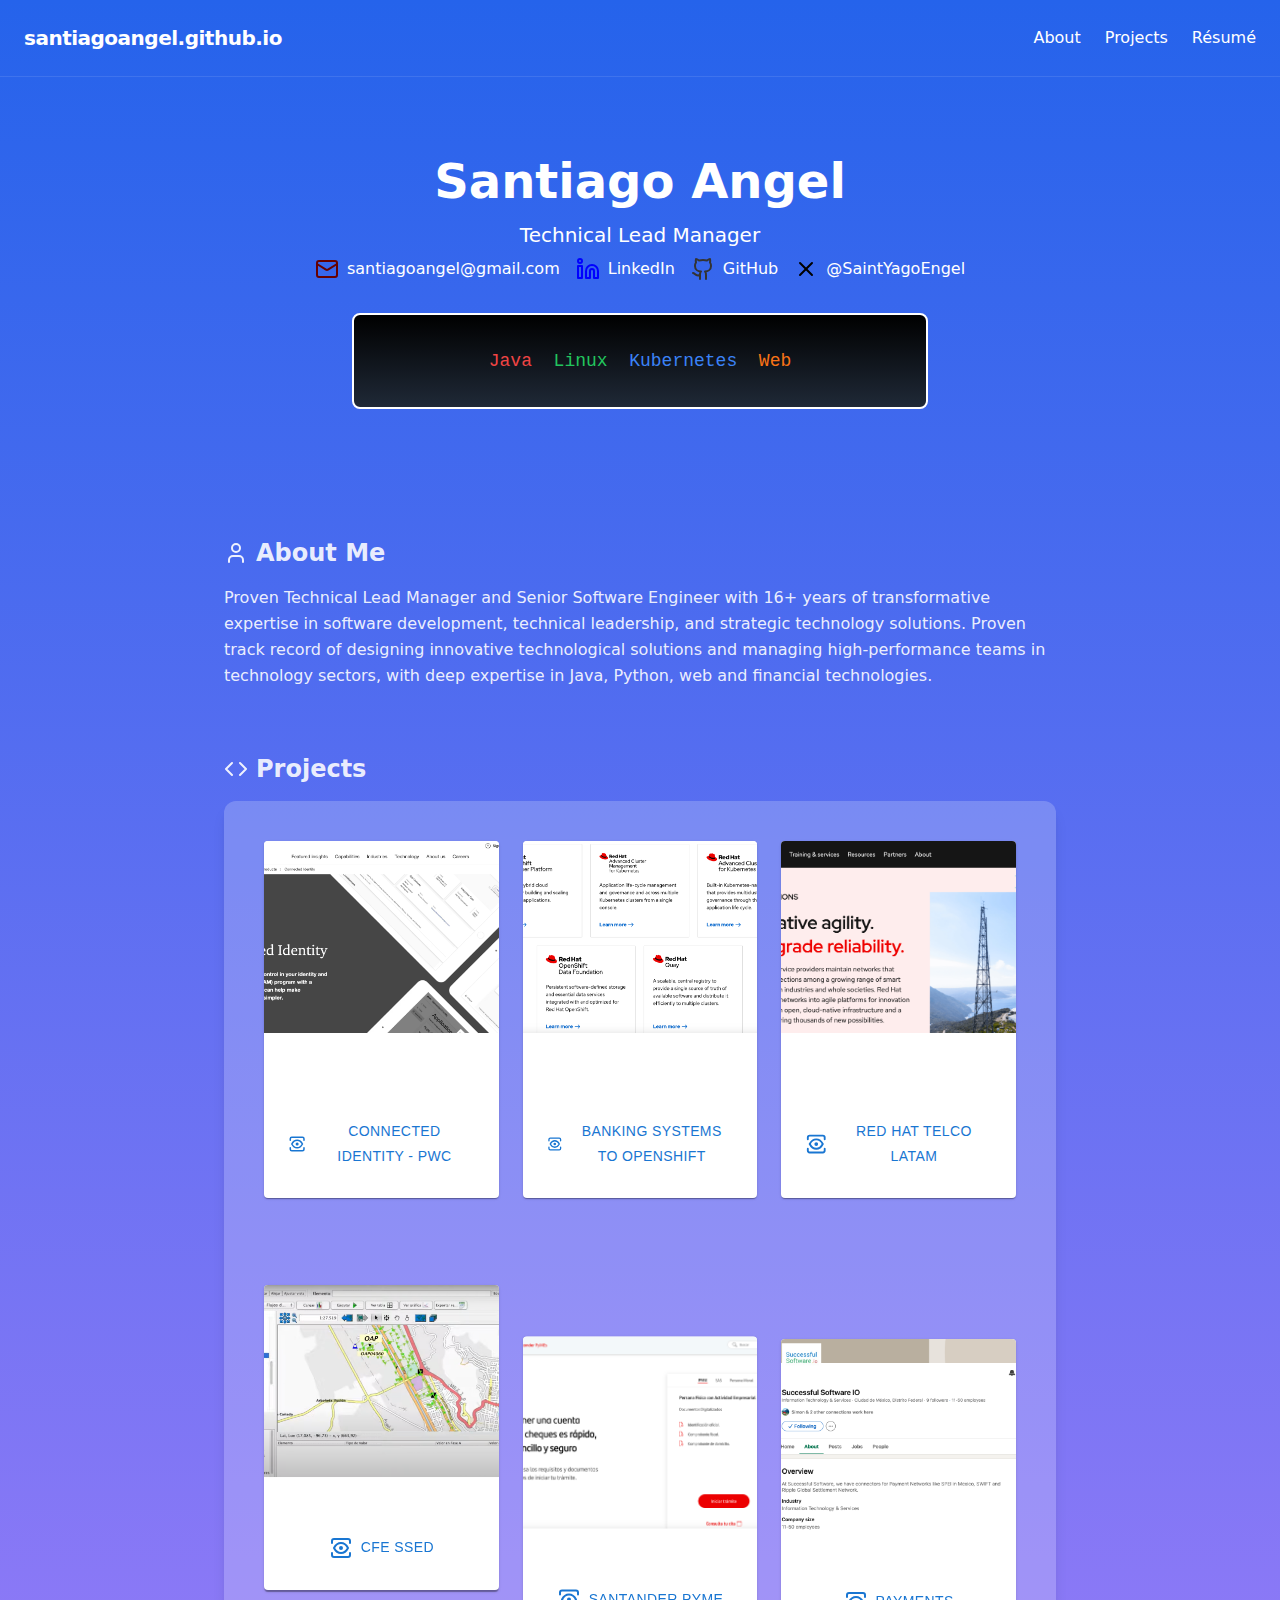
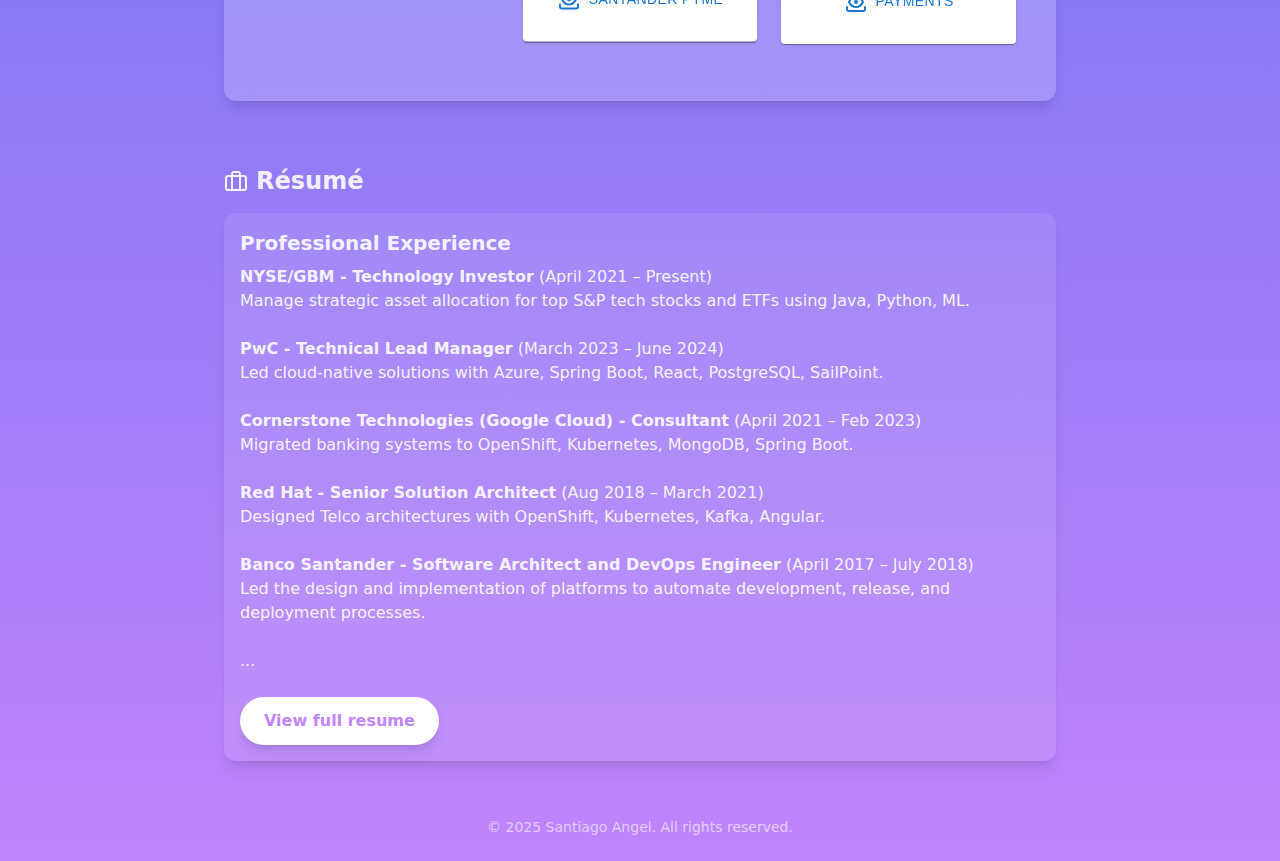
==== index.html @ ba03aed9 "AdSense" ====
<!doctype html>
<html lang="en">
  <head>
    <meta charset="UTF-8" />
    <link rel="icon" type="image/svg+xml" href="/vite.svg" />
    <meta name="viewport" content="width=device-width, initial-scale=1.0" />
    <meta name="google-adsense-account" content="ca-pub-8626349647491487">
    <script async src="https://pagead2.googlesyndication.com/pagead/js/adsbygoogle.js?client=ca-pub-8626349647491487"
     crossorigin="anonymous"></script>
    <title>Vite + React + TS</title>
    <script type="module" crossorigin src="/assets/index-Bvs3uHmh.js"></script>
    <link rel="stylesheet" crossorigin href="/assets/index-DtefIwHC.css">
  </head>
  <body>
    <div id="root"></div>
  </body>
</html>
---- assets/index-DtefIwHC.css ----
*,:before,:after{--tw-border-spacing-x: 0;--tw-border-spacing-y: 0;--tw-translate-x: 0;--tw-translate-y: 0;--tw-rotate: 0;--tw-skew-x: 0;--tw-skew-y: 0;--tw-scale-x: 1;--tw-scale-y: 1;--tw-pan-x: ;--tw-pan-y: ;--tw-pinch-zoom: ;--tw-scroll-snap-strictness: proximity;--tw-gradient-from-position: ;--tw-gradient-via-position: ;--tw-gradient-to-position: ;--tw-ordinal: ;--tw-slashed-zero: ;--tw-numeric-figure: ;--tw-numeric-spacing: ;--tw-numeric-fraction: ;--tw-ring-inset: ;--tw-ring-offset-width: 0px;--tw-ring-offset-color: #fff;--tw-ring-color: rgb(59 130 246 / .5);--tw-ring-offset-shadow: 0 0 #0000;--tw-ring-shadow: 0 0 #0000;--tw-shadow: 0 0 #0000;--tw-shadow-colored: 0 0 #0000;--tw-blur: ;--tw-brightness: ;--tw-contrast: ;--tw-grayscale: ;--tw-hue-rotate: ;--tw-invert: ;--tw-saturate: ;--tw-sepia: ;--tw-drop-shadow: ;--tw-backdrop-blur: ;--tw-backdrop-brightness: ;--tw-backdrop-contrast: ;--tw-backdrop-grayscale: ;--tw-backdrop-hue-rotate: ;--tw-backdrop-invert: ;--tw-backdrop-opacity: ;--tw-backdrop-saturate: ;--tw-backdrop-sepia: ;--tw-contain-size: ;--tw-contain-layout: ;--tw-contain-paint: ;--tw-contain-style: }::backdrop{--tw-border-spacing-x: 0;--tw-border-spacing-y: 0;--tw-translate-x: 0;--tw-translate-y: 0;--tw-rotate: 0;--tw-skew-x: 0;--tw-skew-y: 0;--tw-scale-x: 1;--tw-scale-y: 1;--tw-pan-x: ;--tw-pan-y: ;--tw-pinch-zoom: ;--tw-scroll-snap-strictness: proximity;--tw-gradient-from-position: ;--tw-gradient-via-position: ;--tw-gradient-to-position: ;--tw-ordinal: ;--tw-slashed-zero: ;--tw-numeric-figure: ;--tw-numeric-spacing: ;--tw-numeric-fraction: ;--tw-ring-inset: ;--tw-ring-offset-width: 0px;--tw-ring-offset-color: #fff;--tw-ring-color: rgb(59 130 246 / .5);--tw-ring-offset-shadow: 0 0 #0000;--tw-ring-shadow: 0 0 #0000;--tw-shadow: 0 0 #0000;--tw-shadow-colored: 0 0 #0000;--tw-blur: ;--tw-brightness: ;--tw-contrast: ;--tw-grayscale: ;--tw-hue-rotate: ;--tw-invert: ;--tw-saturate: ;--tw-sepia: ;--tw-drop-shadow: ;--tw-backdrop-blur: ;--tw-backdrop-brightness: ;--tw-backdrop-contrast: ;--tw-backdrop-grayscale: ;--tw-backdrop-hue-rotate: ;--tw-backdrop-invert: ;--tw-backdrop-opacity: ;--tw-backdrop-saturate: ;--tw-backdrop-sepia: ;--tw-contain-size: ;--tw-contain-layout: ;--tw-contain-paint: ;--tw-contain-style: }*,:before,:after{box-sizing:border-box;border-width:0;border-style:solid;border-color:#e5e7eb}:before,:after{--tw-content: ""}html,:host{line-height:1.5;-webkit-text-size-adjust:100%;-moz-tab-size:4;-o-tab-size:4;tab-size:4;font-family:ui-sans-serif,system-ui,sans-serif,"Apple Color Emoji","Segoe UI Emoji",Segoe UI Symbol,"Noto Color Emoji";font-feature-settings:normal;font-variation-settings:normal;-webkit-tap-highlight-color:transparent}body{margin:0;line-height:inherit}hr{height:0;color:inherit;border-top-width:1px}abbr:where([title]){-webkit-text-decoration:underline dotted;text-decoration:underline dotted}h1,h2,h3,h4,h5,h6{font-size:inherit;font-weight:inherit}a{color:inherit;text-decoration:inherit}b,strong{font-weight:bolder}code,kbd,samp,pre{font-family:ui-monospace,SFMono-Regular,Menlo,Monaco,Consolas,Liberation Mono,Courier New,monospace;font-feature-settings:normal;font-variation-settings:normal;font-size:1em}small{font-size:80%}sub,sup{font-size:75%;line-height:0;position:relative;vertical-align:baseline}sub{bottom:-.25em}sup{top:-.5em}table{text-indent:0;border-color:inherit;border-collapse:collapse}button,input,optgroup,select,textarea{font-family:inherit;font-feature-settings:inherit;font-variation-settings:inherit;font-size:100%;font-weight:inherit;line-height:inherit;letter-spacing:inherit;color:inherit;margin:0;padding:0}button,select{text-transform:none}button,input:where([type=button]),input:where([type=reset]),input:where([type=submit]){-webkit-appearance:button;background-color:transparent;background-image:none}:-moz-focusring{outline:auto}:-moz-ui-invalid{box-shadow:none}progress{vertical-align:baseline}::-webkit-inner-spin-button,::-webkit-outer-spin-button{height:auto}[type=search]{-webkit-appearance:textfield;outline-offset:-2px}::-webkit-search-decoration{-webkit-appearance:none}::-webkit-file-upload-button{-webkit-appearance:button;font:inherit}summary{display:list-item}blockquote,dl,dd,h1,h2,h3,h4,h5,h6,hr,figure,p,pre{margin:0}fieldset{margin:0;padding:0}legend{padding:0}ol,ul,menu{list-style:none;margin:0;padding:0}dialog{padding:0}textarea{resize:vertical}input::-moz-placeholder,textarea::-moz-placeholder{opacity:1;color:#9ca3af}input::placeholder,textarea::placeholder{opacity:1;color:#9ca3af}button,[role=button]{cursor:pointer}:disabled{cursor:default}img,svg,video,canvas,audio,iframe,embed,object{display:block;vertical-align:middle}img,video{max-width:100%;height:auto}[hidden]{display:none}.mx-auto{margin-left:auto;margin-right:auto}.my-4{margin-top:1rem;margin-bottom:1rem}.mb-2{margin-bottom:.5rem}.mb-4{margin-bottom:1rem}.mb-6{margin-bottom:1.5rem}.mb-8{margin-bottom:2rem}.mr-2{margin-right:.5rem}.mt-2{margin-top:.5rem}.mt-8{margin-top:2rem}.block{display:block}.inline{display:inline}.flex{display:flex}.grid{display:grid}.h-48{height:12rem}.min-h-screen{min-height:100vh}.w-full{width:100%}.max-w-4xl{max-width:56rem}.max-w-xl{max-width:36rem}.cursor-pointer{cursor:pointer}.list-disc{list-style-type:disc}.grid-cols-1{grid-template-columns:repeat(1,minmax(0,1fr))}.flex-col{flex-direction:column}.items-center{align-items:center}.justify-center{justify-content:center}.justify-between{justify-content:space-between}.gap-2{gap:.5rem}.gap-4{gap:1rem}.gap-6{gap:1.5rem}.space-x-6>:not([hidden])~:not([hidden]){--tw-space-x-reverse: 0;margin-right:calc(1.5rem * var(--tw-space-x-reverse));margin-left:calc(1.5rem * calc(1 - var(--tw-space-x-reverse)))}.overflow-hidden{overflow:hidden}.rounded-2xl{border-radius:1rem}.rounded-full{border-radius:9999px}.rounded-lg{border-radius:.5rem}.rounded-xl{border-radius:.75rem}.border-2{border-width:2px}.border-b{border-bottom-width:1px}.border-white{--tw-border-opacity: 1;border-color:rgb(255 255 255 / var(--tw-border-opacity))}.border-white\/10{border-color:#ffffff1a}.bg-black\/40{background-color:#0006}.bg-white{--tw-bg-opacity: 1;background-color:rgb(255 255 255 / var(--tw-bg-opacity))}.bg-white\/10{background-color:#ffffff1a}.bg-white\/20{background-color:#fff3}.bg-gradient-to-b{background-image:linear-gradient(to bottom,var(--tw-gradient-stops))}.from-black{--tw-gradient-from: #000 var(--tw-gradient-from-position);--tw-gradient-to: rgb(0 0 0 / 0) var(--tw-gradient-to-position);--tw-gradient-stops: var(--tw-gradient-from), var(--tw-gradient-to)}.from-blue-600{--tw-gradient-from: #2563eb var(--tw-gradient-from-position);--tw-gradient-to: rgb(37 99 235 / 0) var(--tw-gradient-to-position);--tw-gradient-stops: var(--tw-gradient-from), var(--tw-gradient-to)}.to-gray-800{--tw-gradient-to: #1f2937 var(--tw-gradient-to-position)}.to-purple-400{--tw-gradient-to: #c084fc var(--tw-gradient-to-position)}.object-cover{-o-object-fit:cover;object-fit:cover}.p-10{padding:2.5rem}.p-4{padding:1rem}.p-6{padding:1.5rem}.p-8{padding:2rem}.px-6{padding-left:1.5rem;padding-right:1.5rem}.py-20{padding-top:5rem;padding-bottom:5rem}.py-3{padding-top:.75rem;padding-bottom:.75rem}.pl-5{padding-left:1.25rem}.text-left{text-align:left}.text-center{text-align:center}.font-mono{font-family:ui-monospace,SFMono-Regular,Menlo,Monaco,Consolas,Liberation Mono,Courier New,monospace}.font-sans{font-family:ui-sans-serif,system-ui,sans-serif,"Apple Color Emoji","Segoe UI Emoji",Segoe UI Symbol,"Noto Color Emoji"}.text-2xl{font-size:1.5rem;line-height:2rem}.text-3xl{font-size:1.875rem;line-height:2.25rem}.text-4xl{font-size:2.25rem;line-height:2.5rem}.text-5xl{font-size:3rem;line-height:1}.text-lg{font-size:1.125rem;line-height:1.75rem}.text-sm{font-size:.875rem;line-height:1.25rem}.text-xl{font-size:1.25rem;line-height:1.75rem}.font-bold{font-weight:700}.font-extrabold{font-weight:800}.font-semibold{font-weight:600}.leading-relaxed{line-height:1.625}.tracking-tight{letter-spacing:-.025em}.text-blue-500{--tw-text-opacity: 1;color:rgb(59 130 246 / var(--tw-text-opacity))}.text-gray-600{--tw-text-opacity: 1;color:rgb(75 85 99 / var(--tw-text-opacity))}.text-green-500{--tw-text-opacity: 1;color:rgb(34 197 94 / var(--tw-text-opacity))}.text-orange-500{--tw-text-opacity: 1;color:rgb(249 115 22 / var(--tw-text-opacity))}.text-purple-400{--tw-text-opacity: 1;color:rgb(192 132 252 / var(--tw-text-opacity))}.text-red-500{--tw-text-opacity: 1;color:rgb(239 68 68 / var(--tw-text-opacity))}.text-white{--tw-text-opacity: 1;color:rgb(255 255 255 / var(--tw-text-opacity))}.text-white\/60{color:#fff9}.text-white\/90{color:#ffffffe6}.shadow-lg{--tw-shadow: 0 10px 15px -3px rgb(0 0 0 / .1), 0 4px 6px -4px rgb(0 0 0 / .1);--tw-shadow-colored: 0 10px 15px -3px var(--tw-shadow-color), 0 4px 6px -4px var(--tw-shadow-color);box-shadow:var(--tw-ring-offset-shadow, 0 0 #0000),var(--tw-ring-shadow, 0 0 #0000),var(--tw-shadow)}.shadow-xl{--tw-shadow: 0 20px 25px -5px rgb(0 0 0 / .1), 0 8px 10px -6px rgb(0 0 0 / .1);--tw-shadow-colored: 0 20px 25px -5px var(--tw-shadow-color), 0 8px 10px -6px var(--tw-shadow-color);box-shadow:var(--tw-ring-offset-shadow, 0 0 #0000),var(--tw-ring-shadow, 0 0 #0000),var(--tw-shadow)}.transition{transition-property:color,background-color,border-color,text-decoration-color,fill,stroke,opacity,box-shadow,transform,filter,-webkit-backdrop-filter;transition-property:color,background-color,border-color,text-decoration-color,fill,stroke,opacity,box-shadow,transform,filter,backdrop-filter;transition-property:color,background-color,border-color,text-decoration-color,fill,stroke,opacity,box-shadow,transform,filter,backdrop-filter,-webkit-backdrop-filter;transition-timing-function:cubic-bezier(.4,0,.2,1);transition-duration:.15s}.transition-transform{transition-property:transform;transition-timing-function:cubic-bezier(.4,0,.2,1);transition-duration:.15s}body{font-family:Arial,sans-serif}.hover\:scale-105:hover{--tw-scale-x: 1.05;--tw-scale-y: 1.05;transform:translate(var(--tw-translate-x),var(--tw-translate-y)) rotate(var(--tw-rotate)) skew(var(--tw-skew-x)) skewY(var(--tw-skew-y)) scaleX(var(--tw-scale-x)) scaleY(var(--tw-scale-y))}.hover\:bg-purple-100:hover{--tw-bg-opacity: 1;background-color:rgb(243 232 255 / var(--tw-bg-opacity))}.hover\:underline:hover{text-decoration-line:underline}.hover\:shadow-xl:hover{--tw-shadow: 0 20px 25px -5px rgb(0 0 0 / .1), 0 8px 10px -6px rgb(0 0 0 / .1);--tw-shadow-colored: 0 20px 25px -5px var(--tw-shadow-color), 0 8px 10px -6px var(--tw-shadow-color);box-shadow:var(--tw-ring-offset-shadow, 0 0 #0000),var(--tw-ring-shadow, 0 0 #0000),var(--tw-shadow)}@media (min-width: 640px){.sm\:grid-cols-2{grid-template-columns:repeat(2,minmax(0,1fr))}}@media (min-width: 768px){.md\:grid-cols-1{grid-template-columns:repeat(1,minmax(0,1fr))}}@media (min-width: 1024px){.lg\:grid-cols-3{grid-template-columns:repeat(3,minmax(0,1fr))}}
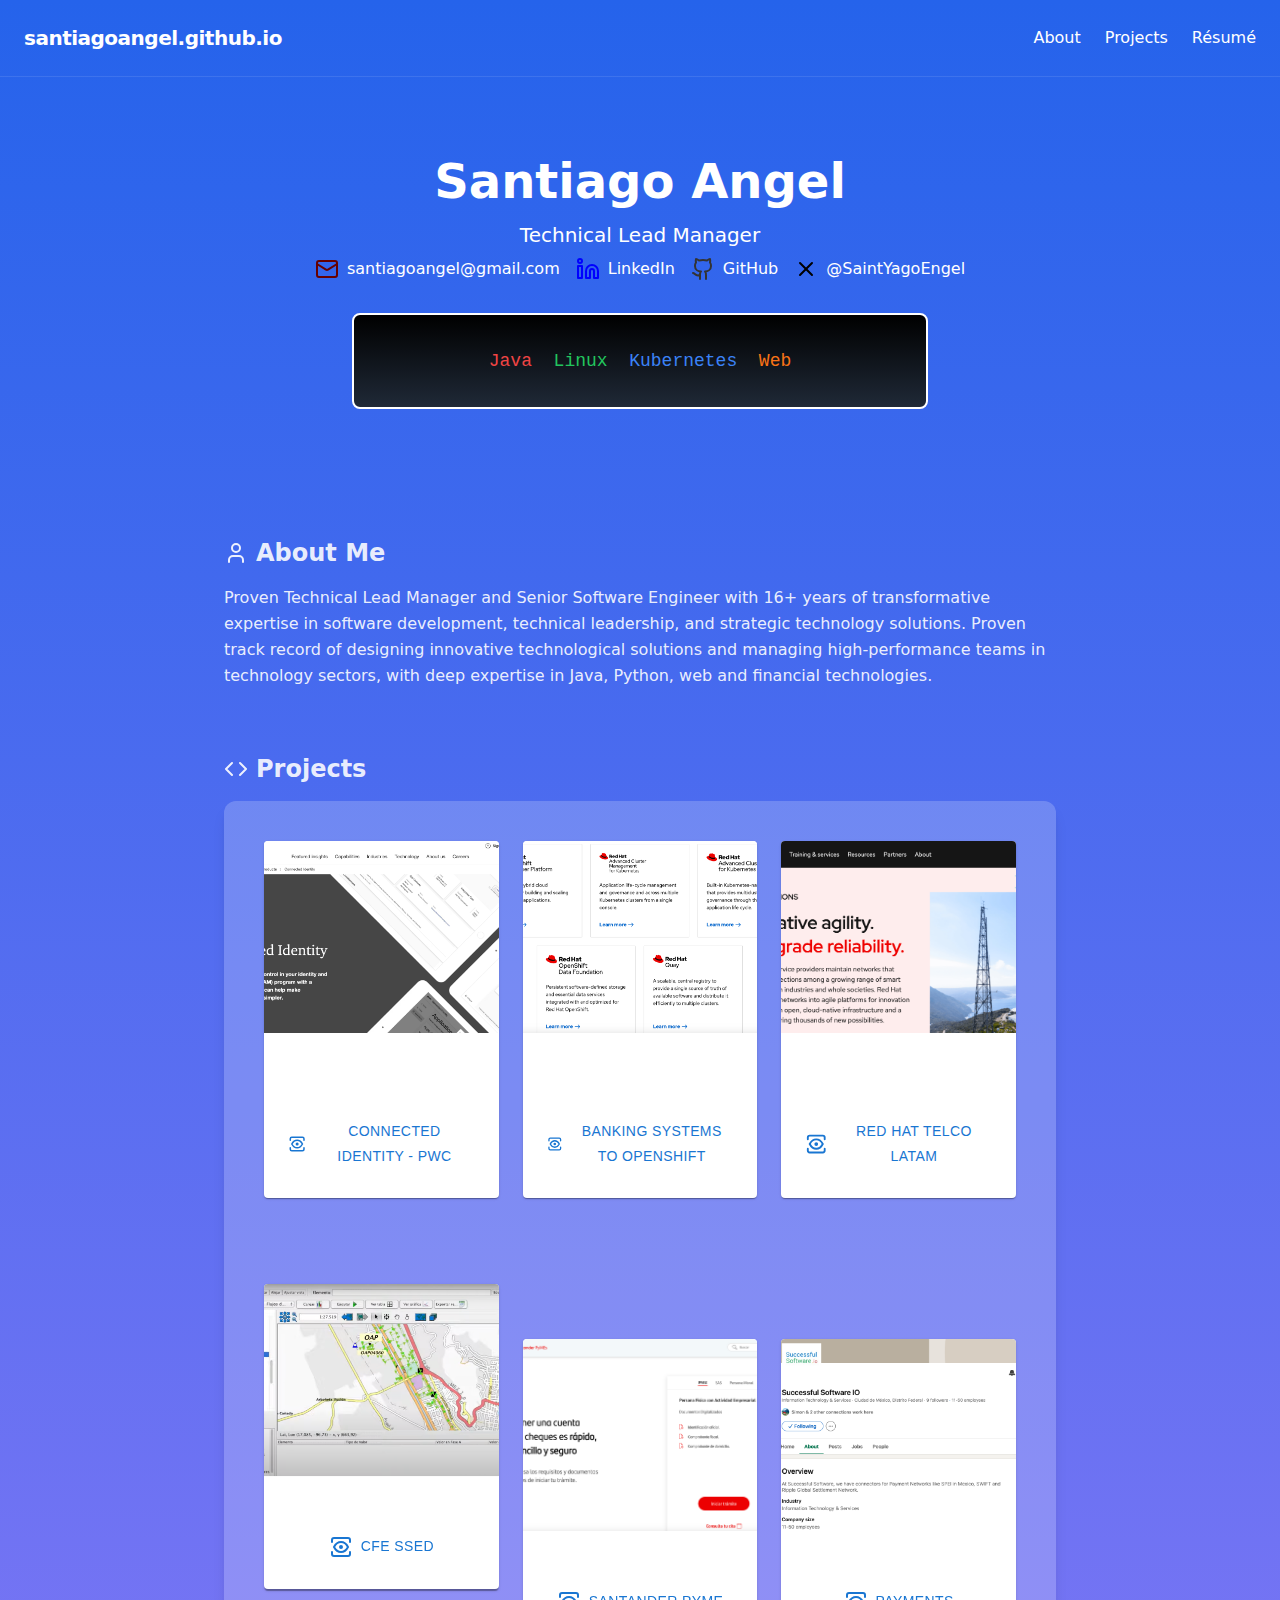
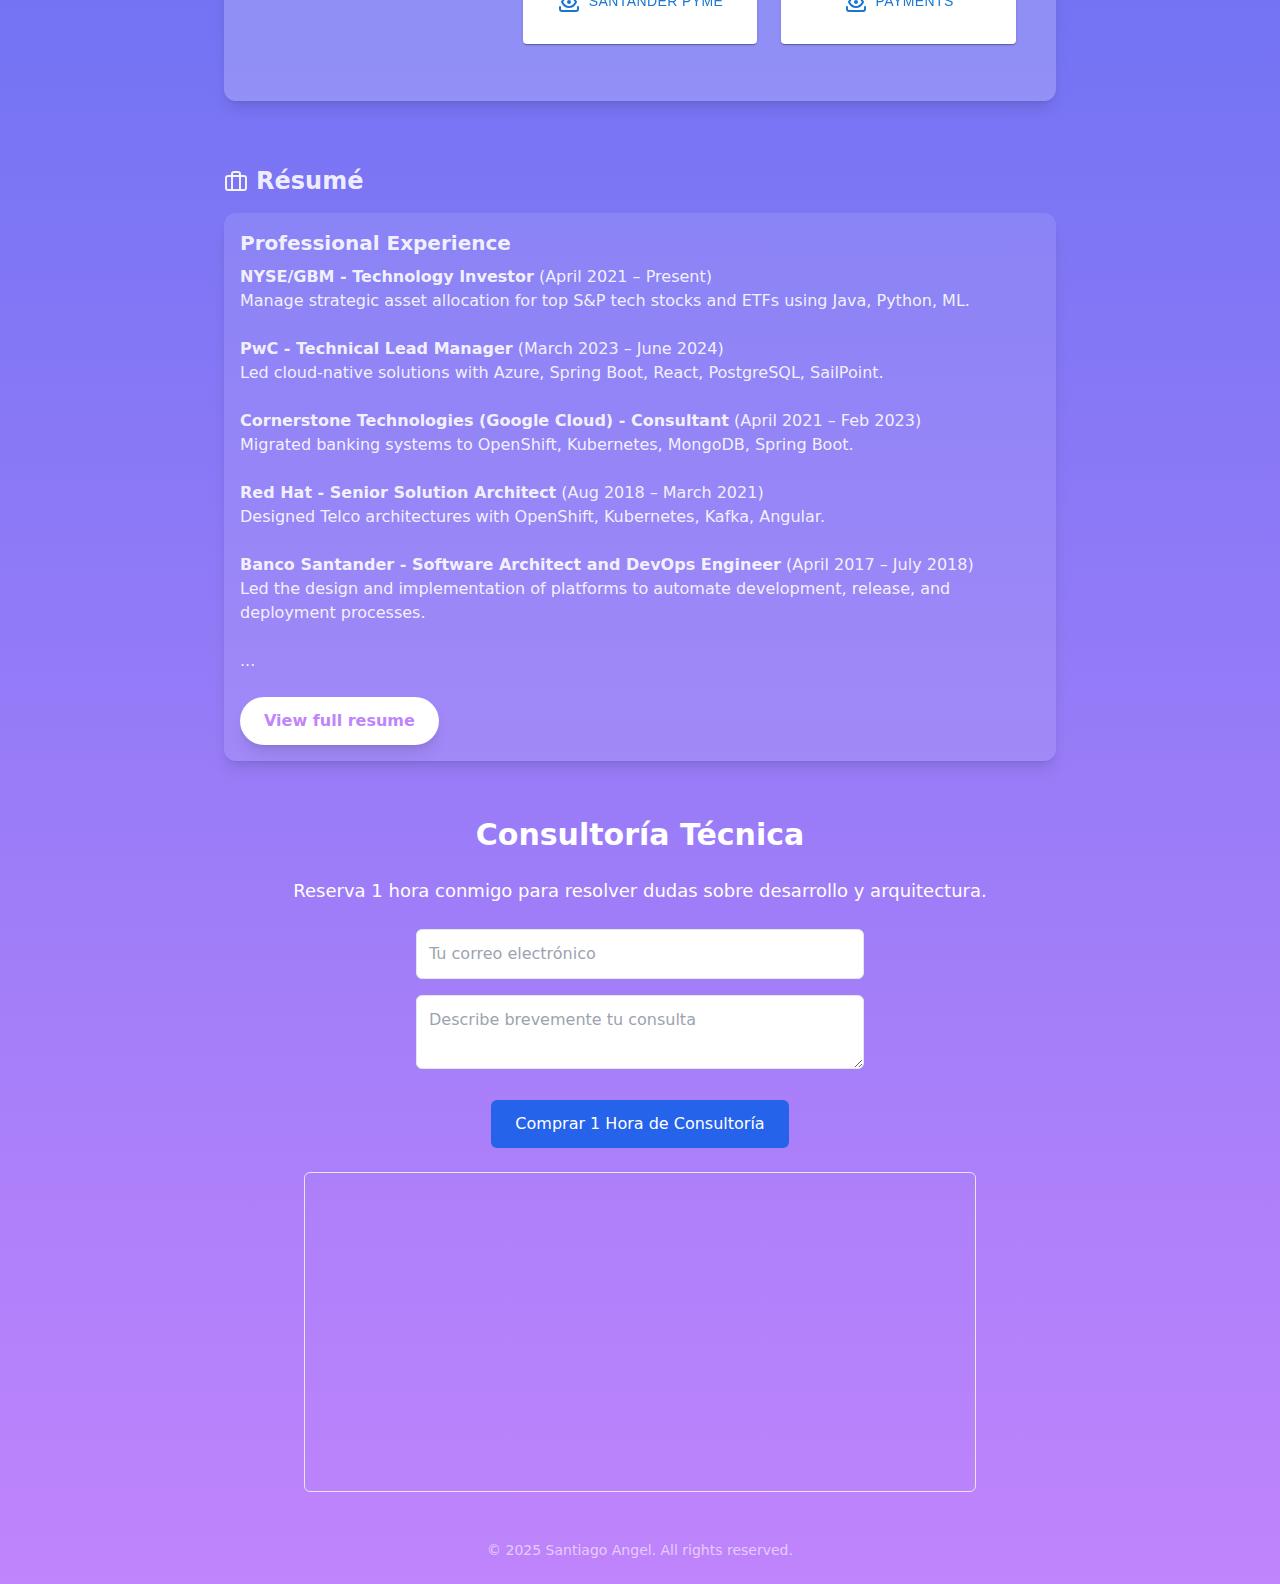
==== commit 65859f0a: "Consulting hours" ====
--- a/index.html
+++ b/index.html
@@ -8,8 +8,8 @@
     <script async src="https://pagead2.googlesyndication.com/pagead/js/adsbygoogle.js?client=ca-pub-8626349647491487"
      crossorigin="anonymous"></script>
     <title>Vite + React + TS</title>
-    <script type="module" crossorigin src="/assets/index-Bvs3uHmh.js"></script>
-    <link rel="stylesheet" crossorigin href="/assets/index-DtefIwHC.css">
+    <script type="module" crossorigin src="/assets/index-BFmguthQ.js"></script>
+    <link rel="stylesheet" crossorigin href="/assets/index-BX1l3D5x.css">
   </head>
   <body>
     <div id="root"></div>
--- a/assets/index-BX1l3D5x.css
+++ b/assets/index-BX1l3D5x.css
@@ -0,0 +1 @@
+*,:before,:after{--tw-border-spacing-x: 0;--tw-border-spacing-y: 0;--tw-translate-x: 0;--tw-translate-y: 0;--tw-rotate: 0;--tw-skew-x: 0;--tw-skew-y: 0;--tw-scale-x: 1;--tw-scale-y: 1;--tw-pan-x: ;--tw-pan-y: ;--tw-pinch-zoom: ;--tw-scroll-snap-strictness: proximity;--tw-gradient-from-position: ;--tw-gradient-via-position: ;--tw-gradient-to-position: ;--tw-ordinal: ;--tw-slashed-zero: ;--tw-numeric-figure: ;--tw-numeric-spacing: ;--tw-numeric-fraction: ;--tw-ring-inset: ;--tw-ring-offset-width: 0px;--tw-ring-offset-color: #fff;--tw-ring-color: rgb(59 130 246 / .5);--tw-ring-offset-shadow: 0 0 #0000;--tw-ring-shadow: 0 0 #0000;--tw-shadow: 0 0 #0000;--tw-shadow-colored: 0 0 #0000;--tw-blur: ;--tw-brightness: ;--tw-contrast: ;--tw-grayscale: ;--tw-hue-rotate: ;--tw-invert: ;--tw-saturate: ;--tw-sepia: ;--tw-drop-shadow: ;--tw-backdrop-blur: ;--tw-backdrop-brightness: ;--tw-backdrop-contrast: ;--tw-backdrop-grayscale: ;--tw-backdrop-hue-rotate: ;--tw-backdrop-invert: ;--tw-backdrop-opacity: ;--tw-backdrop-saturate: ;--tw-backdrop-sepia: ;--tw-contain-size: ;--tw-contain-layout: ;--tw-contain-paint: ;--tw-contain-style: }::backdrop{--tw-border-spacing-x: 0;--tw-border-spacing-y: 0;--tw-translate-x: 0;--tw-translate-y: 0;--tw-rotate: 0;--tw-skew-x: 0;--tw-skew-y: 0;--tw-scale-x: 1;--tw-scale-y: 1;--tw-pan-x: ;--tw-pan-y: ;--tw-pinch-zoom: ;--tw-scroll-snap-strictness: proximity;--tw-gradient-from-position: ;--tw-gradient-via-position: ;--tw-gradient-to-position: ;--tw-ordinal: ;--tw-slashed-zero: ;--tw-numeric-figure: ;--tw-numeric-spacing: ;--tw-numeric-fraction: ;--tw-ring-inset: ;--tw-ring-offset-width: 0px;--tw-ring-offset-color: #fff;--tw-ring-color: rgb(59 130 246 / .5);--tw-ring-offset-shadow: 0 0 #0000;--tw-ring-shadow: 0 0 #0000;--tw-shadow: 0 0 #0000;--tw-shadow-colored: 0 0 #0000;--tw-blur: ;--tw-brightness: ;--tw-contrast: ;--tw-grayscale: ;--tw-hue-rotate: ;--tw-invert: ;--tw-saturate: ;--tw-sepia: ;--tw-drop-shadow: ;--tw-backdrop-blur: ;--tw-backdrop-brightness: ;--tw-backdrop-contrast: ;--tw-backdrop-grayscale: ;--tw-backdrop-hue-rotate: ;--tw-backdrop-invert: ;--tw-backdrop-opacity: ;--tw-backdrop-saturate: ;--tw-backdrop-sepia: ;--tw-contain-size: ;--tw-contain-layout: ;--tw-contain-paint: ;--tw-contain-style: }*,:before,:after{box-sizing:border-box;border-width:0;border-style:solid;border-color:#e5e7eb}:before,:after{--tw-content: ""}html,:host{line-height:1.5;-webkit-text-size-adjust:100%;-moz-tab-size:4;-o-tab-size:4;tab-size:4;font-family:ui-sans-serif,system-ui,sans-serif,"Apple Color Emoji","Segoe UI Emoji",Segoe UI Symbol,"Noto Color Emoji";font-feature-settings:normal;font-variation-settings:normal;-webkit-tap-highlight-color:transparent}body{margin:0;line-height:inherit}hr{height:0;color:inherit;border-top-width:1px}abbr:where([title]){-webkit-text-decoration:underline dotted;text-decoration:underline dotted}h1,h2,h3,h4,h5,h6{font-size:inherit;font-weight:inherit}a{color:inherit;text-decoration:inherit}b,strong{font-weight:bolder}code,kbd,samp,pre{font-family:ui-monospace,SFMono-Regular,Menlo,Monaco,Consolas,Liberation Mono,Courier New,monospace;font-feature-settings:normal;font-variation-settings:normal;font-size:1em}small{font-size:80%}sub,sup{font-size:75%;line-height:0;position:relative;vertical-align:baseline}sub{bottom:-.25em}sup{top:-.5em}table{text-indent:0;border-color:inherit;border-collapse:collapse}button,input,optgroup,select,textarea{font-family:inherit;font-feature-settings:inherit;font-variation-settings:inherit;font-size:100%;font-weight:inherit;line-height:inherit;letter-spacing:inherit;color:inherit;margin:0;padding:0}button,select{text-transform:none}button,input:where([type=button]),input:where([type=reset]),input:where([type=submit]){-webkit-appearance:button;background-color:transparent;background-image:none}:-moz-focusring{outline:auto}:-moz-ui-invalid{box-shadow:none}progress{vertical-align:baseline}::-webkit-inner-spin-button,::-webkit-outer-spin-button{height:auto}[type=search]{-webkit-appearance:textfield;outline-offset:-2px}::-webkit-search-decoration{-webkit-appearance:none}::-webkit-file-upload-button{-webkit-appearance:button;font:inherit}summary{display:list-item}blockquote,dl,dd,h1,h2,h3,h4,h5,h6,hr,figure,p,pre{margin:0}fieldset{margin:0;padding:0}legend{padding:0}ol,ul,menu{list-style:none;margin:0;padding:0}dialog{padding:0}textarea{resize:vertical}input::-moz-placeholder,textarea::-moz-placeholder{opacity:1;color:#9ca3af}input::placeholder,textarea::placeholder{opacity:1;color:#9ca3af}button,[role=button]{cursor:pointer}:disabled{cursor:default}img,svg,video,canvas,audio,iframe,embed,object{display:block;vertical-align:middle}img,video{max-width:100%;height:auto}[hidden]{display:none}.mx-auto{margin-left:auto;margin-right:auto}.my-4{margin-top:1rem;margin-bottom:1rem}.mb-2{margin-bottom:.5rem}.mb-4{margin-bottom:1rem}.mb-6{margin-bottom:1.5rem}.mb-8{margin-bottom:2rem}.mr-2{margin-right:.5rem}.mt-2{margin-top:.5rem}.mt-8{margin-top:2rem}.block{display:block}.inline{display:inline}.flex{display:flex}.grid{display:grid}.h-48{height:12rem}.h-80{height:20rem}.min-h-screen{min-height:100vh}.w-full{width:100%}.max-w-2xl{max-width:42rem}.max-w-4xl{max-width:56rem}.max-w-md{max-width:28rem}.max-w-xl{max-width:36rem}.cursor-pointer{cursor:pointer}.list-disc{list-style-type:disc}.grid-cols-1{grid-template-columns:repeat(1,minmax(0,1fr))}.flex-col{flex-direction:column}.items-center{align-items:center}.justify-center{justify-content:center}.justify-between{justify-content:space-between}.gap-2{gap:.5rem}.gap-4{gap:1rem}.gap-6{gap:1.5rem}.space-x-6>:not([hidden])~:not([hidden]){--tw-space-x-reverse: 0;margin-right:calc(1.5rem * var(--tw-space-x-reverse));margin-left:calc(1.5rem * calc(1 - var(--tw-space-x-reverse)))}.space-y-4>:not([hidden])~:not([hidden]){--tw-space-y-reverse: 0;margin-top:calc(1rem * calc(1 - var(--tw-space-y-reverse)));margin-bottom:calc(1rem * var(--tw-space-y-reverse))}.space-y-6>:not([hidden])~:not([hidden]){--tw-space-y-reverse: 0;margin-top:calc(1.5rem * calc(1 - var(--tw-space-y-reverse)));margin-bottom:calc(1.5rem * var(--tw-space-y-reverse))}.overflow-hidden{overflow:hidden}.rounded-2xl{border-radius:1rem}.rounded-full{border-radius:9999px}.rounded-lg{border-radius:.5rem}.rounded-md{border-radius:.375rem}.rounded-xl{border-radius:.75rem}.border{border-width:1px}.border-2{border-width:2px}.border-b{border-bottom-width:1px}.border-white{--tw-border-opacity: 1;border-color:rgb(255 255 255 / var(--tw-border-opacity))}.border-white\/10{border-color:#ffffff1a}.bg-black\/40{background-color:#0006}.bg-blue-600{--tw-bg-opacity: 1;background-color:rgb(37 99 235 / var(--tw-bg-opacity))}.bg-white{--tw-bg-opacity: 1;background-color:rgb(255 255 255 / var(--tw-bg-opacity))}.bg-white\/10{background-color:#ffffff1a}.bg-white\/20{background-color:#fff3}.bg-gradient-to-b{background-image:linear-gradient(to bottom,var(--tw-gradient-stops))}.from-black{--tw-gradient-from: #000 var(--tw-gradient-from-position);--tw-gradient-to: rgb(0 0 0 / 0) var(--tw-gradient-to-position);--tw-gradient-stops: var(--tw-gradient-from), var(--tw-gradient-to)}.from-blue-600{--tw-gradient-from: #2563eb var(--tw-gradient-from-position);--tw-gradient-to: rgb(37 99 235 / 0) var(--tw-gradient-to-position);--tw-gradient-stops: var(--tw-gradient-from), var(--tw-gradient-to)}.to-gray-800{--tw-gradient-to: #1f2937 var(--tw-gradient-to-position)}.to-purple-400{--tw-gradient-to: #c084fc var(--tw-gradient-to-position)}.object-cover{-o-object-fit:cover;object-fit:cover}.p-10{padding:2.5rem}.p-3{padding:.75rem}.p-4{padding:1rem}.p-6{padding:1.5rem}.p-8{padding:2rem}.px-6{padding-left:1.5rem;padding-right:1.5rem}.py-20{padding-top:5rem;padding-bottom:5rem}.py-3{padding-top:.75rem;padding-bottom:.75rem}.pl-5{padding-left:1.25rem}.text-left{text-align:left}.text-center{text-align:center}.font-mono{font-family:ui-monospace,SFMono-Regular,Menlo,Monaco,Consolas,Liberation Mono,Courier New,monospace}.font-sans{font-family:ui-sans-serif,system-ui,sans-serif,"Apple Color Emoji","Segoe UI Emoji",Segoe UI Symbol,"Noto Color Emoji"}.text-2xl{font-size:1.5rem;line-height:2rem}.text-3xl{font-size:1.875rem;line-height:2.25rem}.text-4xl{font-size:2.25rem;line-height:2.5rem}.text-5xl{font-size:3rem;line-height:1}.text-lg{font-size:1.125rem;line-height:1.75rem}.text-sm{font-size:.875rem;line-height:1.25rem}.text-xl{font-size:1.25rem;line-height:1.75rem}.font-bold{font-weight:700}.font-extrabold{font-weight:800}.font-semibold{font-weight:600}.leading-relaxed{line-height:1.625}.tracking-tight{letter-spacing:-.025em}.text-black{--tw-text-opacity: 1;color:rgb(0 0 0 / var(--tw-text-opacity))}.text-blue-500{--tw-text-opacity: 1;color:rgb(59 130 246 / var(--tw-text-opacity))}.text-gray-600{--tw-text-opacity: 1;color:rgb(75 85 99 / var(--tw-text-opacity))}.text-green-500{--tw-text-opacity: 1;color:rgb(34 197 94 / var(--tw-text-opacity))}.text-orange-500{--tw-text-opacity: 1;color:rgb(249 115 22 / var(--tw-text-opacity))}.text-purple-400{--tw-text-opacity: 1;color:rgb(192 132 252 / var(--tw-text-opacity))}.text-red-500{--tw-text-opacity: 1;color:rgb(239 68 68 / var(--tw-text-opacity))}.text-white{--tw-text-opacity: 1;color:rgb(255 255 255 / var(--tw-text-opacity))}.text-white\/60{color:#fff9}.text-white\/90{color:#ffffffe6}.shadow-lg{--tw-shadow: 0 10px 15px -3px rgb(0 0 0 / .1), 0 4px 6px -4px rgb(0 0 0 / .1);--tw-shadow-colored: 0 10px 15px -3px var(--tw-shadow-color), 0 4px 6px -4px var(--tw-shadow-color);box-shadow:var(--tw-ring-offset-shadow, 0 0 #0000),var(--tw-ring-shadow, 0 0 #0000),var(--tw-shadow)}.shadow-xl{--tw-shadow: 0 20px 25px -5px rgb(0 0 0 / .1), 0 8px 10px -6px rgb(0 0 0 / .1);--tw-shadow-colored: 0 20px 25px -5px var(--tw-shadow-color), 0 8px 10px -6px var(--tw-shadow-color);box-shadow:var(--tw-ring-offset-shadow, 0 0 #0000),var(--tw-ring-shadow, 0 0 #0000),var(--tw-shadow)}.transition{transition-property:color,background-color,border-color,text-decoration-color,fill,stroke,opacity,box-shadow,transform,filter,-webkit-backdrop-filter;transition-property:color,background-color,border-color,text-decoration-color,fill,stroke,opacity,box-shadow,transform,filter,backdrop-filter;transition-property:color,background-color,border-color,text-decoration-color,fill,stroke,opacity,box-shadow,transform,filter,backdrop-filter,-webkit-backdrop-filter;transition-timing-function:cubic-bezier(.4,0,.2,1);transition-duration:.15s}.transition-transform{transition-property:transform;transition-timing-function:cubic-bezier(.4,0,.2,1);transition-duration:.15s}body{font-family:Arial,sans-serif}.hover\:scale-105:hover{--tw-scale-x: 1.05;--tw-scale-y: 1.05;transform:translate(var(--tw-translate-x),var(--tw-translate-y)) rotate(var(--tw-rotate)) skew(var(--tw-skew-x)) skewY(var(--tw-skew-y)) scaleX(var(--tw-scale-x)) scaleY(var(--tw-scale-y))}.hover\:bg-blue-700:hover{--tw-bg-opacity: 1;background-color:rgb(29 78 216 / var(--tw-bg-opacity))}.hover\:bg-purple-100:hover{--tw-bg-opacity: 1;background-color:rgb(243 232 255 / var(--tw-bg-opacity))}.hover\:underline:hover{text-decoration-line:underline}.hover\:shadow-xl:hover{--tw-shadow: 0 20px 25px -5px rgb(0 0 0 / .1), 0 8px 10px -6px rgb(0 0 0 / .1);--tw-shadow-colored: 0 20px 25px -5px var(--tw-shadow-color), 0 8px 10px -6px var(--tw-shadow-color);box-shadow:var(--tw-ring-offset-shadow, 0 0 #0000),var(--tw-ring-shadow, 0 0 #0000),var(--tw-shadow)}@media (min-width: 640px){.sm\:grid-cols-2{grid-template-columns:repeat(2,minmax(0,1fr))}}@media (min-width: 768px){.md\:grid-cols-1{grid-template-columns:repeat(1,minmax(0,1fr))}}@media (min-width: 1024px){.lg\:grid-cols-3{grid-template-columns:repeat(3,minmax(0,1fr))}}
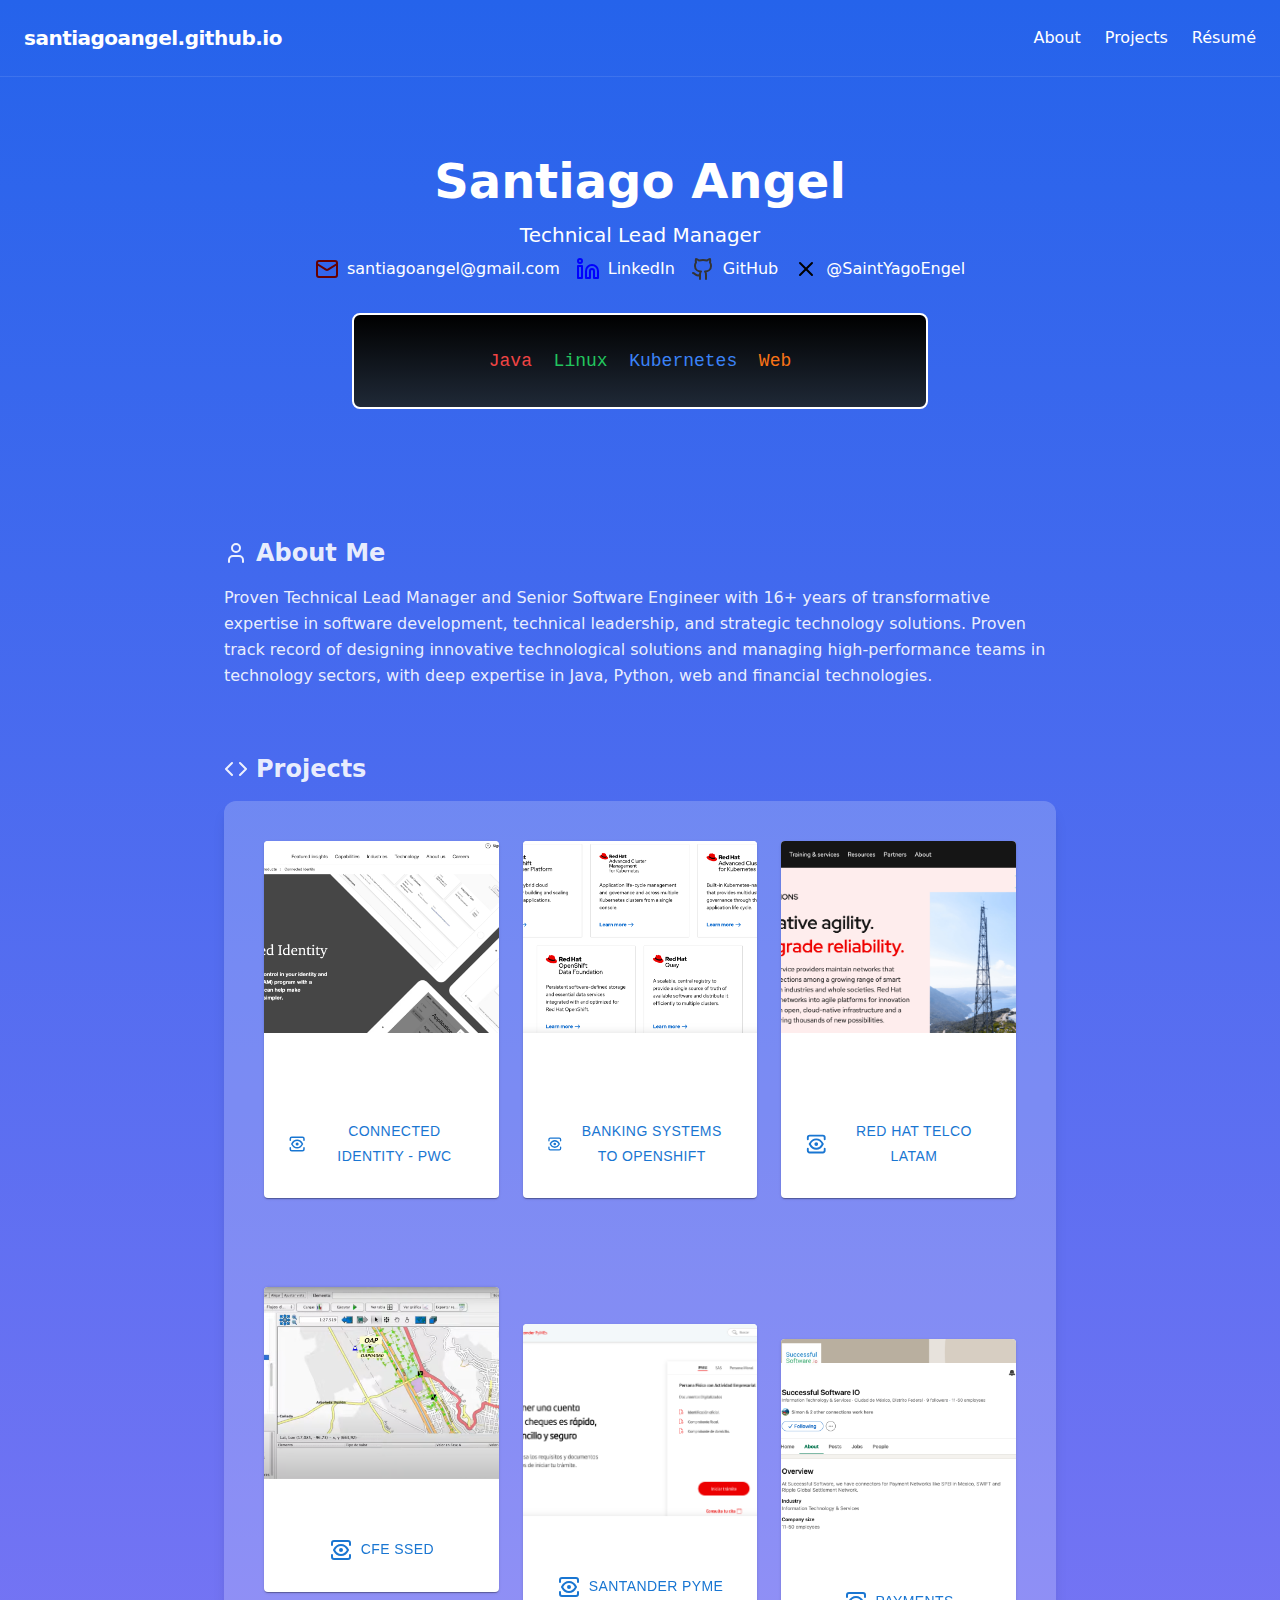
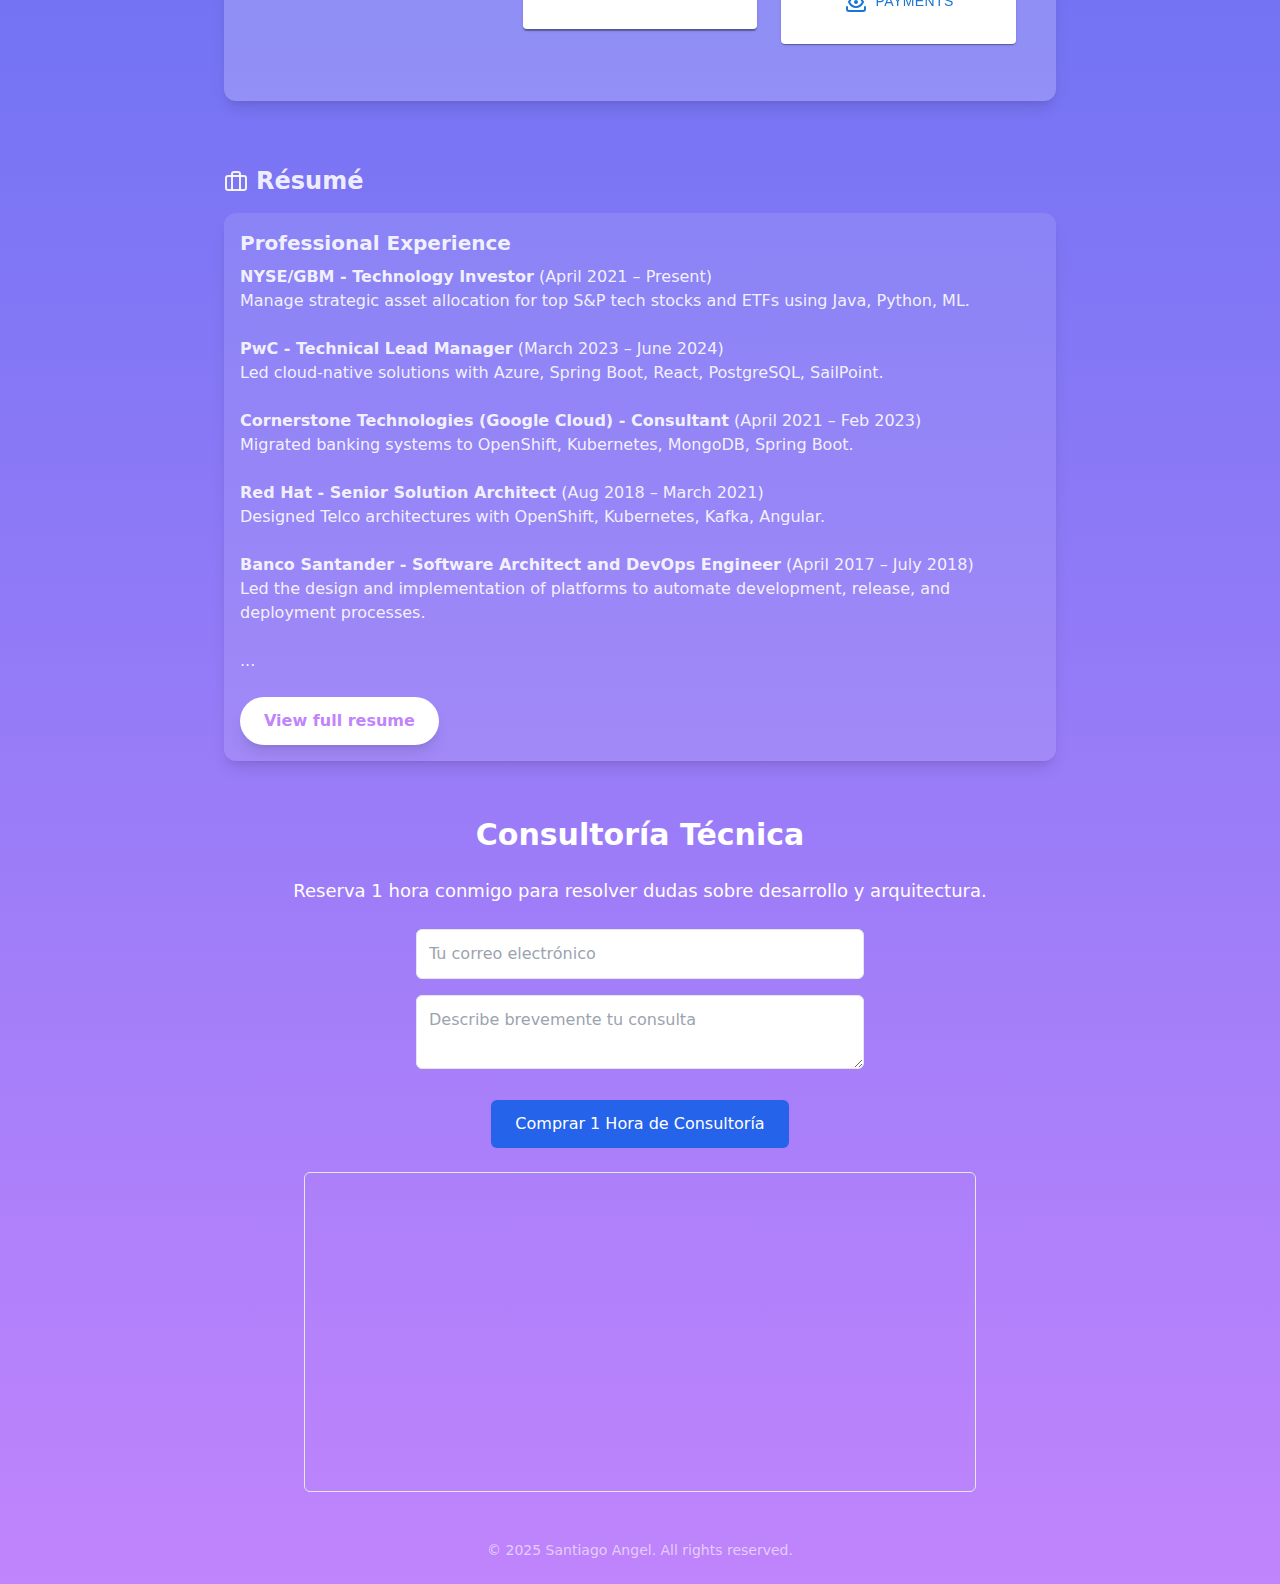
==== commit 4997baa0: "fix price" ====
--- a/index.html
+++ b/index.html
@@ -8,7 +8,7 @@
     <script async src="https://pagead2.googlesyndication.com/pagead/js/adsbygoogle.js?client=ca-pub-8626349647491487"
      crossorigin="anonymous"></script>
     <title>Vite + React + TS</title>
-    <script type="module" crossorigin src="/assets/index-BFmguthQ.js"></script>
+    <script type="module" crossorigin src="/assets/index-XrThmK6y.js"></script>
     <link rel="stylesheet" crossorigin href="/assets/index-BX1l3D5x.css">
   </head>
   <body>
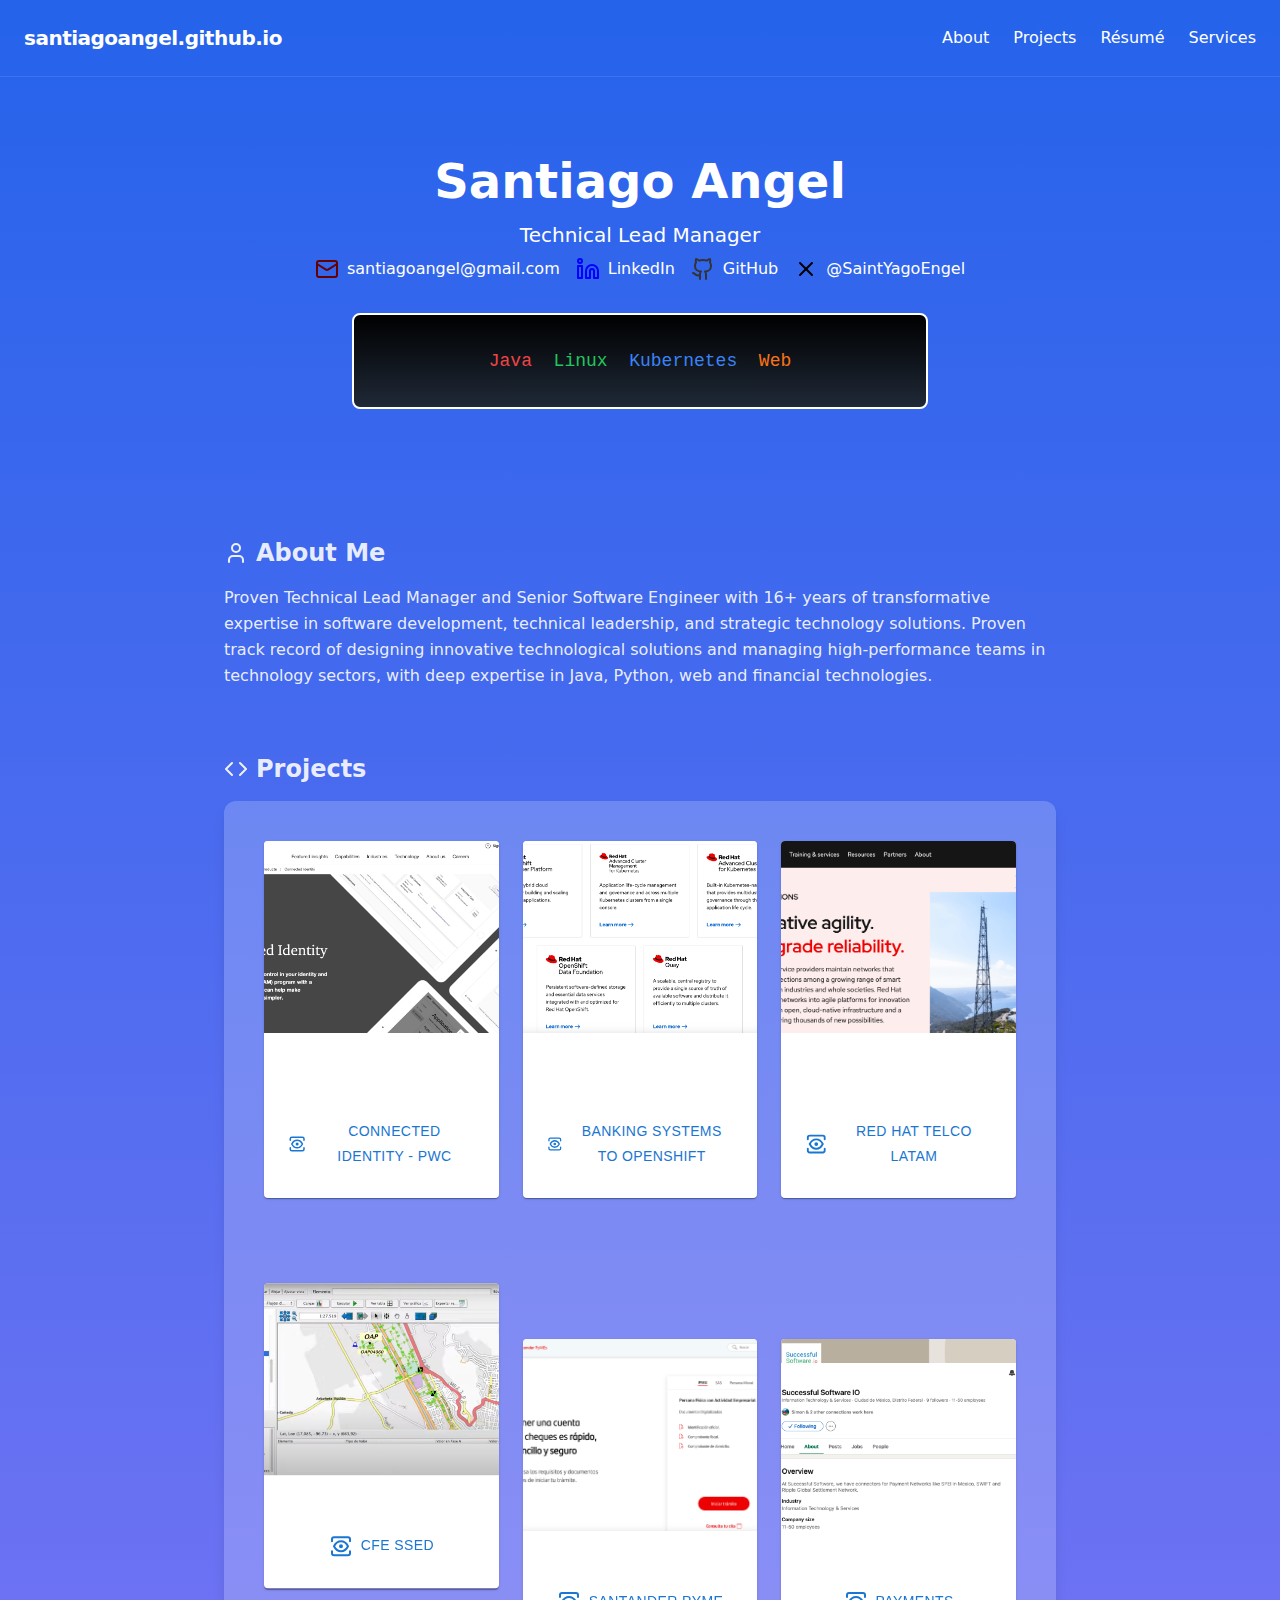
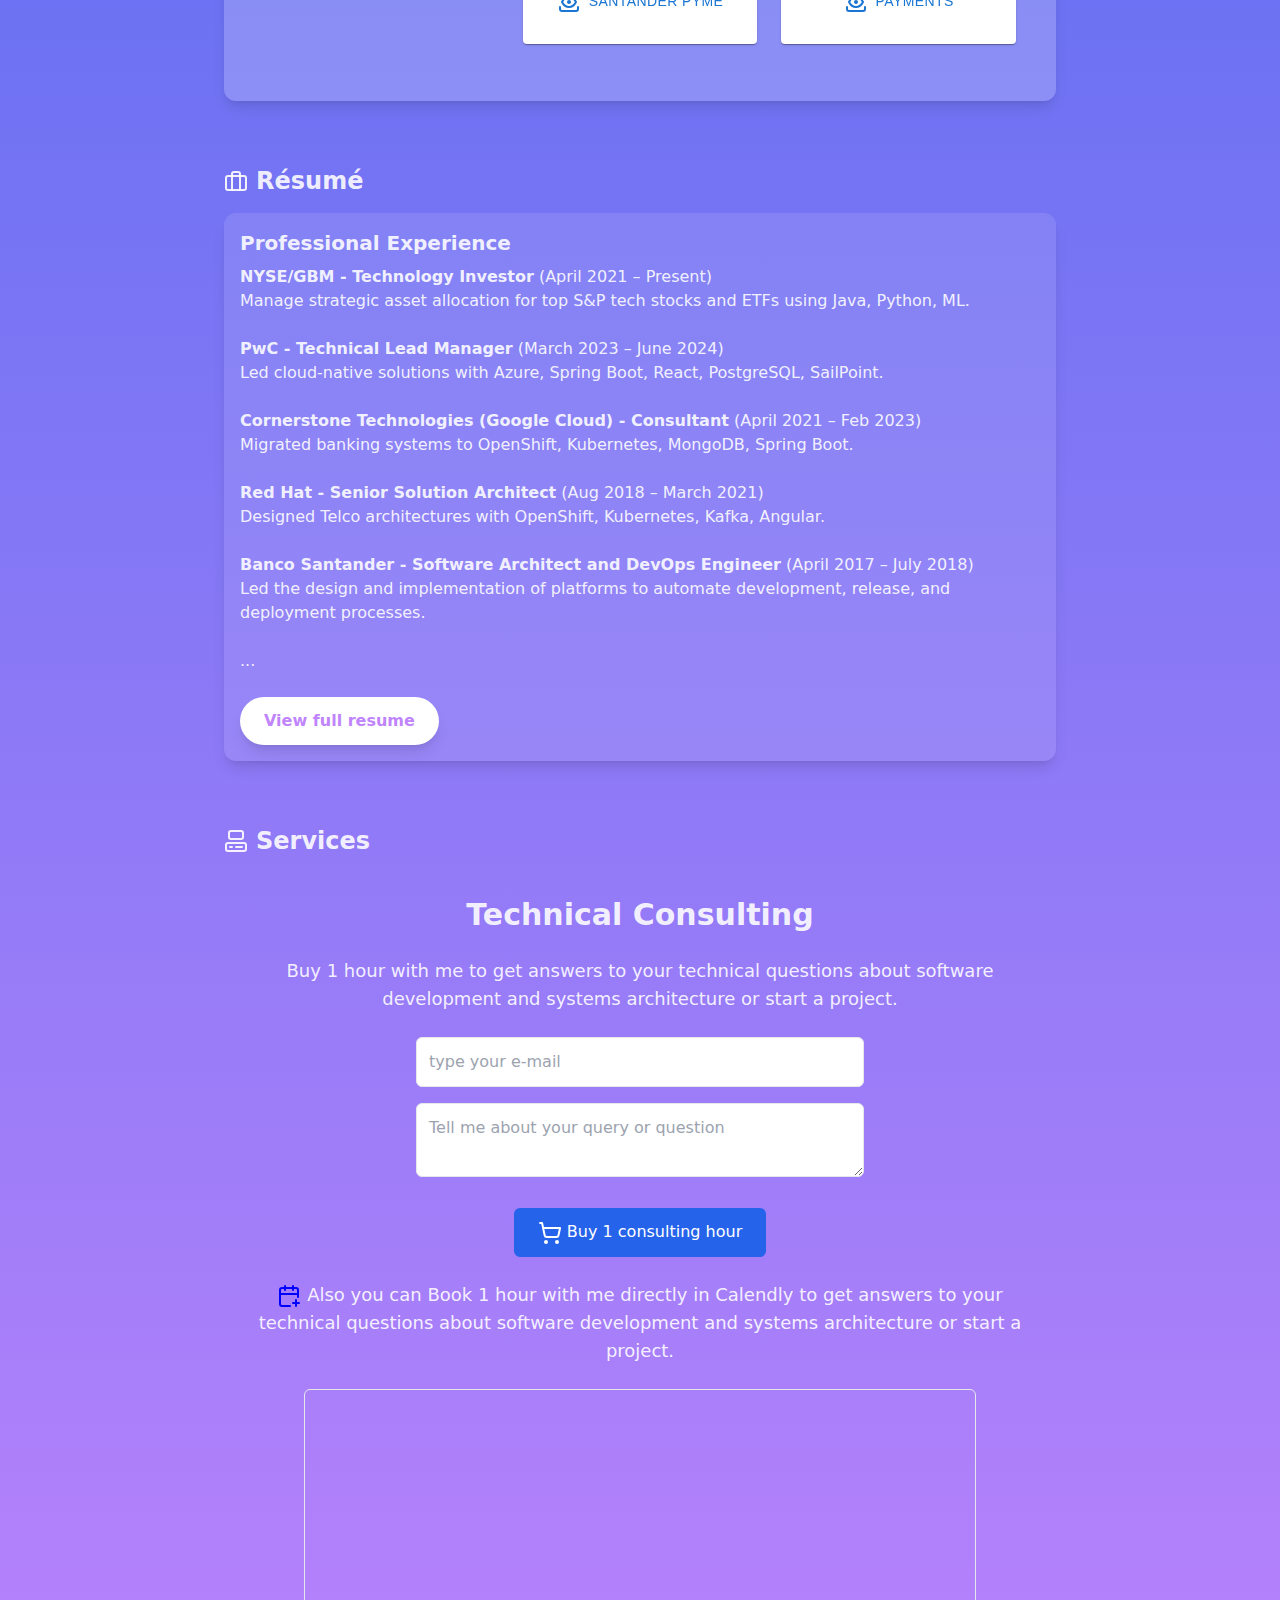
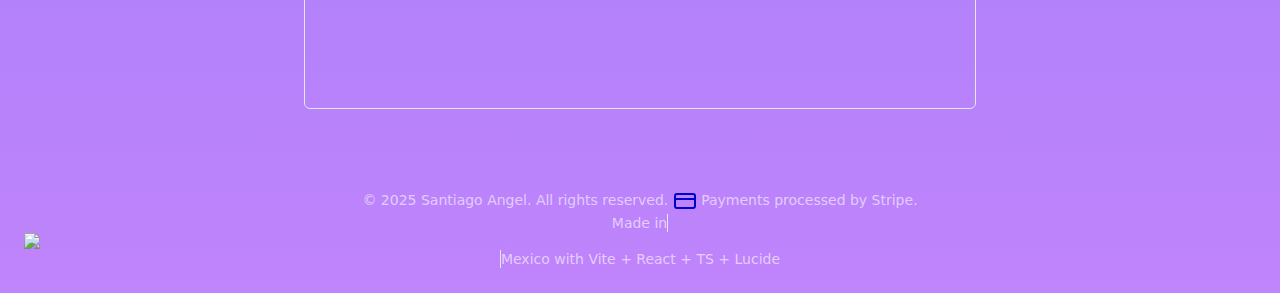
==== commit c64319e8: "v2" ====
--- a/index.html
+++ b/index.html
@@ -7,9 +7,9 @@
     <meta name="google-adsense-account" content="ca-pub-8626349647491487">
     <script async src="https://pagead2.googlesyndication.com/pagead/js/adsbygoogle.js?client=ca-pub-8626349647491487"
      crossorigin="anonymous"></script>
-    <title>Vite + React + TS</title>
-    <script type="module" crossorigin src="/assets/index-XrThmK6y.js"></script>
-    <link rel="stylesheet" crossorigin href="/assets/index-BX1l3D5x.css">
+    <title>Santiago Angel Home Page (made with Vite + React + TS)</title>
+    <script type="module" crossorigin src="/assets/index-BxO3_Hd6.js"></script>
+    <link rel="stylesheet" crossorigin href="/assets/index-C42b2hZ8.css">
   </head>
   <body>
     <div id="root"></div>
--- a/assets/index-C42b2hZ8.css
+++ b/assets/index-C42b2hZ8.css
@@ -0,0 +1 @@
+*,:before,:after{--tw-border-spacing-x: 0;--tw-border-spacing-y: 0;--tw-translate-x: 0;--tw-translate-y: 0;--tw-rotate: 0;--tw-skew-x: 0;--tw-skew-y: 0;--tw-scale-x: 1;--tw-scale-y: 1;--tw-pan-x: ;--tw-pan-y: ;--tw-pinch-zoom: ;--tw-scroll-snap-strictness: proximity;--tw-gradient-from-position: ;--tw-gradient-via-position: ;--tw-gradient-to-position: ;--tw-ordinal: ;--tw-slashed-zero: ;--tw-numeric-figure: ;--tw-numeric-spacing: ;--tw-numeric-fraction: ;--tw-ring-inset: ;--tw-ring-offset-width: 0px;--tw-ring-offset-color: #fff;--tw-ring-color: rgb(59 130 246 / .5);--tw-ring-offset-shadow: 0 0 #0000;--tw-ring-shadow: 0 0 #0000;--tw-shadow: 0 0 #0000;--tw-shadow-colored: 0 0 #0000;--tw-blur: ;--tw-brightness: ;--tw-contrast: ;--tw-grayscale: ;--tw-hue-rotate: ;--tw-invert: ;--tw-saturate: ;--tw-sepia: ;--tw-drop-shadow: ;--tw-backdrop-blur: ;--tw-backdrop-brightness: ;--tw-backdrop-contrast: ;--tw-backdrop-grayscale: ;--tw-backdrop-hue-rotate: ;--tw-backdrop-invert: ;--tw-backdrop-opacity: ;--tw-backdrop-saturate: ;--tw-backdrop-sepia: ;--tw-contain-size: ;--tw-contain-layout: ;--tw-contain-paint: ;--tw-contain-style: }::backdrop{--tw-border-spacing-x: 0;--tw-border-spacing-y: 0;--tw-translate-x: 0;--tw-translate-y: 0;--tw-rotate: 0;--tw-skew-x: 0;--tw-skew-y: 0;--tw-scale-x: 1;--tw-scale-y: 1;--tw-pan-x: ;--tw-pan-y: ;--tw-pinch-zoom: ;--tw-scroll-snap-strictness: proximity;--tw-gradient-from-position: ;--tw-gradient-via-position: ;--tw-gradient-to-position: ;--tw-ordinal: ;--tw-slashed-zero: ;--tw-numeric-figure: ;--tw-numeric-spacing: ;--tw-numeric-fraction: ;--tw-ring-inset: ;--tw-ring-offset-width: 0px;--tw-ring-offset-color: #fff;--tw-ring-color: rgb(59 130 246 / .5);--tw-ring-offset-shadow: 0 0 #0000;--tw-ring-shadow: 0 0 #0000;--tw-shadow: 0 0 #0000;--tw-shadow-colored: 0 0 #0000;--tw-blur: ;--tw-brightness: ;--tw-contrast: ;--tw-grayscale: ;--tw-hue-rotate: ;--tw-invert: ;--tw-saturate: ;--tw-sepia: ;--tw-drop-shadow: ;--tw-backdrop-blur: ;--tw-backdrop-brightness: ;--tw-backdrop-contrast: ;--tw-backdrop-grayscale: ;--tw-backdrop-hue-rotate: ;--tw-backdrop-invert: ;--tw-backdrop-opacity: ;--tw-backdrop-saturate: ;--tw-backdrop-sepia: ;--tw-contain-size: ;--tw-contain-layout: ;--tw-contain-paint: ;--tw-contain-style: }*,:before,:after{box-sizing:border-box;border-width:0;border-style:solid;border-color:#e5e7eb}:before,:after{--tw-content: ""}html,:host{line-height:1.5;-webkit-text-size-adjust:100%;-moz-tab-size:4;-o-tab-size:4;tab-size:4;font-family:ui-sans-serif,system-ui,sans-serif,"Apple Color Emoji","Segoe UI Emoji",Segoe UI Symbol,"Noto Color Emoji";font-feature-settings:normal;font-variation-settings:normal;-webkit-tap-highlight-color:transparent}body{margin:0;line-height:inherit}hr{height:0;color:inherit;border-top-width:1px}abbr:where([title]){-webkit-text-decoration:underline dotted;text-decoration:underline dotted}h1,h2,h3,h4,h5,h6{font-size:inherit;font-weight:inherit}a{color:inherit;text-decoration:inherit}b,strong{font-weight:bolder}code,kbd,samp,pre{font-family:ui-monospace,SFMono-Regular,Menlo,Monaco,Consolas,Liberation Mono,Courier New,monospace;font-feature-settings:normal;font-variation-settings:normal;font-size:1em}small{font-size:80%}sub,sup{font-size:75%;line-height:0;position:relative;vertical-align:baseline}sub{bottom:-.25em}sup{top:-.5em}table{text-indent:0;border-color:inherit;border-collapse:collapse}button,input,optgroup,select,textarea{font-family:inherit;font-feature-settings:inherit;font-variation-settings:inherit;font-size:100%;font-weight:inherit;line-height:inherit;letter-spacing:inherit;color:inherit;margin:0;padding:0}button,select{text-transform:none}button,input:where([type=button]),input:where([type=reset]),input:where([type=submit]){-webkit-appearance:button;background-color:transparent;background-image:none}:-moz-focusring{outline:auto}:-moz-ui-invalid{box-shadow:none}progress{vertical-align:baseline}::-webkit-inner-spin-button,::-webkit-outer-spin-button{height:auto}[type=search]{-webkit-appearance:textfield;outline-offset:-2px}::-webkit-search-decoration{-webkit-appearance:none}::-webkit-file-upload-button{-webkit-appearance:button;font:inherit}summary{display:list-item}blockquote,dl,dd,h1,h2,h3,h4,h5,h6,hr,figure,p,pre{margin:0}fieldset{margin:0;padding:0}legend{padding:0}ol,ul,menu{list-style:none;margin:0;padding:0}dialog{padding:0}textarea{resize:vertical}input::-moz-placeholder,textarea::-moz-placeholder{opacity:1;color:#9ca3af}input::placeholder,textarea::placeholder{opacity:1;color:#9ca3af}button,[role=button]{cursor:pointer}:disabled{cursor:default}img,svg,video,canvas,audio,iframe,embed,object{display:block;vertical-align:middle}img,video{max-width:100%;height:auto}[hidden]{display:none}.mx-auto{margin-left:auto;margin-right:auto}.my-4{margin-top:1rem;margin-bottom:1rem}.mb-2{margin-bottom:.5rem}.mb-4{margin-bottom:1rem}.mb-6{margin-bottom:1.5rem}.mb-8{margin-bottom:2rem}.mr-2{margin-right:.5rem}.mt-2{margin-top:.5rem}.mt-8{margin-top:2rem}.block{display:block}.inline{display:inline}.flex{display:flex}.grid{display:grid}.h-48{height:12rem}.h-80{height:20rem}.min-h-screen{min-height:100vh}.w-full{width:100%}.max-w-2xl{max-width:42rem}.max-w-4xl{max-width:56rem}.max-w-md{max-width:28rem}.max-w-xl{max-width:36rem}.cursor-pointer{cursor:pointer}.list-disc{list-style-type:disc}.grid-cols-1{grid-template-columns:repeat(1,minmax(0,1fr))}.flex-col{flex-direction:column}.items-center{align-items:center}.justify-center{justify-content:center}.justify-between{justify-content:space-between}.gap-2{gap:.5rem}.gap-4{gap:1rem}.gap-6{gap:1.5rem}.space-x-6>:not([hidden])~:not([hidden]){--tw-space-x-reverse: 0;margin-right:calc(1.5rem * var(--tw-space-x-reverse));margin-left:calc(1.5rem * calc(1 - var(--tw-space-x-reverse)))}.space-y-4>:not([hidden])~:not([hidden]){--tw-space-y-reverse: 0;margin-top:calc(1rem * calc(1 - var(--tw-space-y-reverse)));margin-bottom:calc(1rem * var(--tw-space-y-reverse))}.space-y-6>:not([hidden])~:not([hidden]){--tw-space-y-reverse: 0;margin-top:calc(1.5rem * calc(1 - var(--tw-space-y-reverse)));margin-bottom:calc(1.5rem * var(--tw-space-y-reverse))}.overflow-hidden{overflow:hidden}.rounded-2xl{border-radius:1rem}.rounded-full{border-radius:9999px}.rounded-lg{border-radius:.5rem}.rounded-md{border-radius:.375rem}.rounded-xl{border-radius:.75rem}.border{border-width:1px}.border-2{border-width:2px}.border-b{border-bottom-width:1px}.border-white{--tw-border-opacity: 1;border-color:rgb(255 255 255 / var(--tw-border-opacity))}.border-white\/10{border-color:#ffffff1a}.bg-black\/40{background-color:#0006}.bg-blue-600{--tw-bg-opacity: 1;background-color:rgb(37 99 235 / var(--tw-bg-opacity))}.bg-green-600{--tw-bg-opacity: 1;background-color:rgb(22 163 74 / var(--tw-bg-opacity))}.bg-red-600{--tw-bg-opacity: 1;background-color:rgb(220 38 38 / var(--tw-bg-opacity))}.bg-white{--tw-bg-opacity: 1;background-color:rgb(255 255 255 / var(--tw-bg-opacity))}.bg-white\/10{background-color:#ffffff1a}.bg-white\/20{background-color:#fff3}.bg-gradient-to-b{background-image:linear-gradient(to bottom,var(--tw-gradient-stops))}.from-black{--tw-gradient-from: #000 var(--tw-gradient-from-position);--tw-gradient-to: rgb(0 0 0 / 0) var(--tw-gradient-to-position);--tw-gradient-stops: var(--tw-gradient-from), var(--tw-gradient-to)}.from-blue-600{--tw-gradient-from: #2563eb var(--tw-gradient-from-position);--tw-gradient-to: rgb(37 99 235 / 0) var(--tw-gradient-to-position);--tw-gradient-stops: var(--tw-gradient-from), var(--tw-gradient-to)}.to-gray-800{--tw-gradient-to: #1f2937 var(--tw-gradient-to-position)}.to-purple-400{--tw-gradient-to: #c084fc var(--tw-gradient-to-position)}.object-cover{-o-object-fit:cover;object-fit:cover}.p-10{padding:2.5rem}.p-3{padding:.75rem}.p-4{padding:1rem}.p-6{padding:1.5rem}.p-8{padding:2rem}.px-6{padding-left:1.5rem;padding-right:1.5rem}.py-20{padding-top:5rem;padding-bottom:5rem}.py-3{padding-top:.75rem;padding-bottom:.75rem}.pl-5{padding-left:1.25rem}.text-left{text-align:left}.text-center{text-align:center}.font-mono{font-family:ui-monospace,SFMono-Regular,Menlo,Monaco,Consolas,Liberation Mono,Courier New,monospace}.font-sans{font-family:ui-sans-serif,system-ui,sans-serif,"Apple Color Emoji","Segoe UI Emoji",Segoe UI Symbol,"Noto Color Emoji"}.text-2xl{font-size:1.5rem;line-height:2rem}.text-3xl{font-size:1.875rem;line-height:2.25rem}.text-4xl{font-size:2.25rem;line-height:2.5rem}.text-5xl{font-size:3rem;line-height:1}.text-lg{font-size:1.125rem;line-height:1.75rem}.text-sm{font-size:.875rem;line-height:1.25rem}.text-xl{font-size:1.25rem;line-height:1.75rem}.font-bold{font-weight:700}.font-extrabold{font-weight:800}.font-semibold{font-weight:600}.leading-relaxed{line-height:1.625}.tracking-tight{letter-spacing:-.025em}.text-black{--tw-text-opacity: 1;color:rgb(0 0 0 / var(--tw-text-opacity))}.text-blue-500{--tw-text-opacity: 1;color:rgb(59 130 246 / var(--tw-text-opacity))}.text-gray-600{--tw-text-opacity: 1;color:rgb(75 85 99 / var(--tw-text-opacity))}.text-green-500{--tw-text-opacity: 1;color:rgb(34 197 94 / var(--tw-text-opacity))}.text-orange-500{--tw-text-opacity: 1;color:rgb(249 115 22 / var(--tw-text-opacity))}.text-purple-400{--tw-text-opacity: 1;color:rgb(192 132 252 / var(--tw-text-opacity))}.text-red-500{--tw-text-opacity: 1;color:rgb(239 68 68 / var(--tw-text-opacity))}.text-white{--tw-text-opacity: 1;color:rgb(255 255 255 / var(--tw-text-opacity))}.text-white\/60{color:#fff9}.text-white\/90{color:#ffffffe6}.shadow-lg{--tw-shadow: 0 10px 15px -3px rgb(0 0 0 / .1), 0 4px 6px -4px rgb(0 0 0 / .1);--tw-shadow-colored: 0 10px 15px -3px var(--tw-shadow-color), 0 4px 6px -4px var(--tw-shadow-color);box-shadow:var(--tw-ring-offset-shadow, 0 0 #0000),var(--tw-ring-shadow, 0 0 #0000),var(--tw-shadow)}.shadow-xl{--tw-shadow: 0 20px 25px -5px rgb(0 0 0 / .1), 0 8px 10px -6px rgb(0 0 0 / .1);--tw-shadow-colored: 0 20px 25px -5px var(--tw-shadow-color), 0 8px 10px -6px var(--tw-shadow-color);box-shadow:var(--tw-ring-offset-shadow, 0 0 #0000),var(--tw-ring-shadow, 0 0 #0000),var(--tw-shadow)}.transition{transition-property:color,background-color,border-color,text-decoration-color,fill,stroke,opacity,box-shadow,transform,filter,-webkit-backdrop-filter;transition-property:color,background-color,border-color,text-decoration-color,fill,stroke,opacity,box-shadow,transform,filter,backdrop-filter;transition-property:color,background-color,border-color,text-decoration-color,fill,stroke,opacity,box-shadow,transform,filter,backdrop-filter,-webkit-backdrop-filter;transition-timing-function:cubic-bezier(.4,0,.2,1);transition-duration:.15s}.transition-transform{transition-property:transform;transition-timing-function:cubic-bezier(.4,0,.2,1);transition-duration:.15s}body{font-family:Arial,sans-serif}.hover\:scale-105:hover{--tw-scale-x: 1.05;--tw-scale-y: 1.05;transform:translate(var(--tw-translate-x),var(--tw-translate-y)) rotate(var(--tw-rotate)) skew(var(--tw-skew-x)) skewY(var(--tw-skew-y)) scaleX(var(--tw-scale-x)) scaleY(var(--tw-scale-y))}.hover\:bg-blue-700:hover{--tw-bg-opacity: 1;background-color:rgb(29 78 216 / var(--tw-bg-opacity))}.hover\:bg-green-700:hover{--tw-bg-opacity: 1;background-color:rgb(21 128 61 / var(--tw-bg-opacity))}.hover\:bg-purple-100:hover{--tw-bg-opacity: 1;background-color:rgb(243 232 255 / var(--tw-bg-opacity))}.hover\:bg-red-700:hover{--tw-bg-opacity: 1;background-color:rgb(185 28 28 / var(--tw-bg-opacity))}.hover\:underline:hover{text-decoration-line:underline}.hover\:shadow-xl:hover{--tw-shadow: 0 20px 25px -5px rgb(0 0 0 / .1), 0 8px 10px -6px rgb(0 0 0 / .1);--tw-shadow-colored: 0 20px 25px -5px var(--tw-shadow-color), 0 8px 10px -6px var(--tw-shadow-color);box-shadow:var(--tw-ring-offset-shadow, 0 0 #0000),var(--tw-ring-shadow, 0 0 #0000),var(--tw-shadow)}@media (min-width: 640px){.sm\:grid-cols-2{grid-template-columns:repeat(2,minmax(0,1fr))}}@media (min-width: 768px){.md\:grid-cols-1{grid-template-columns:repeat(1,minmax(0,1fr))}}@media (min-width: 1024px){.lg\:grid-cols-3{grid-template-columns:repeat(3,minmax(0,1fr))}}
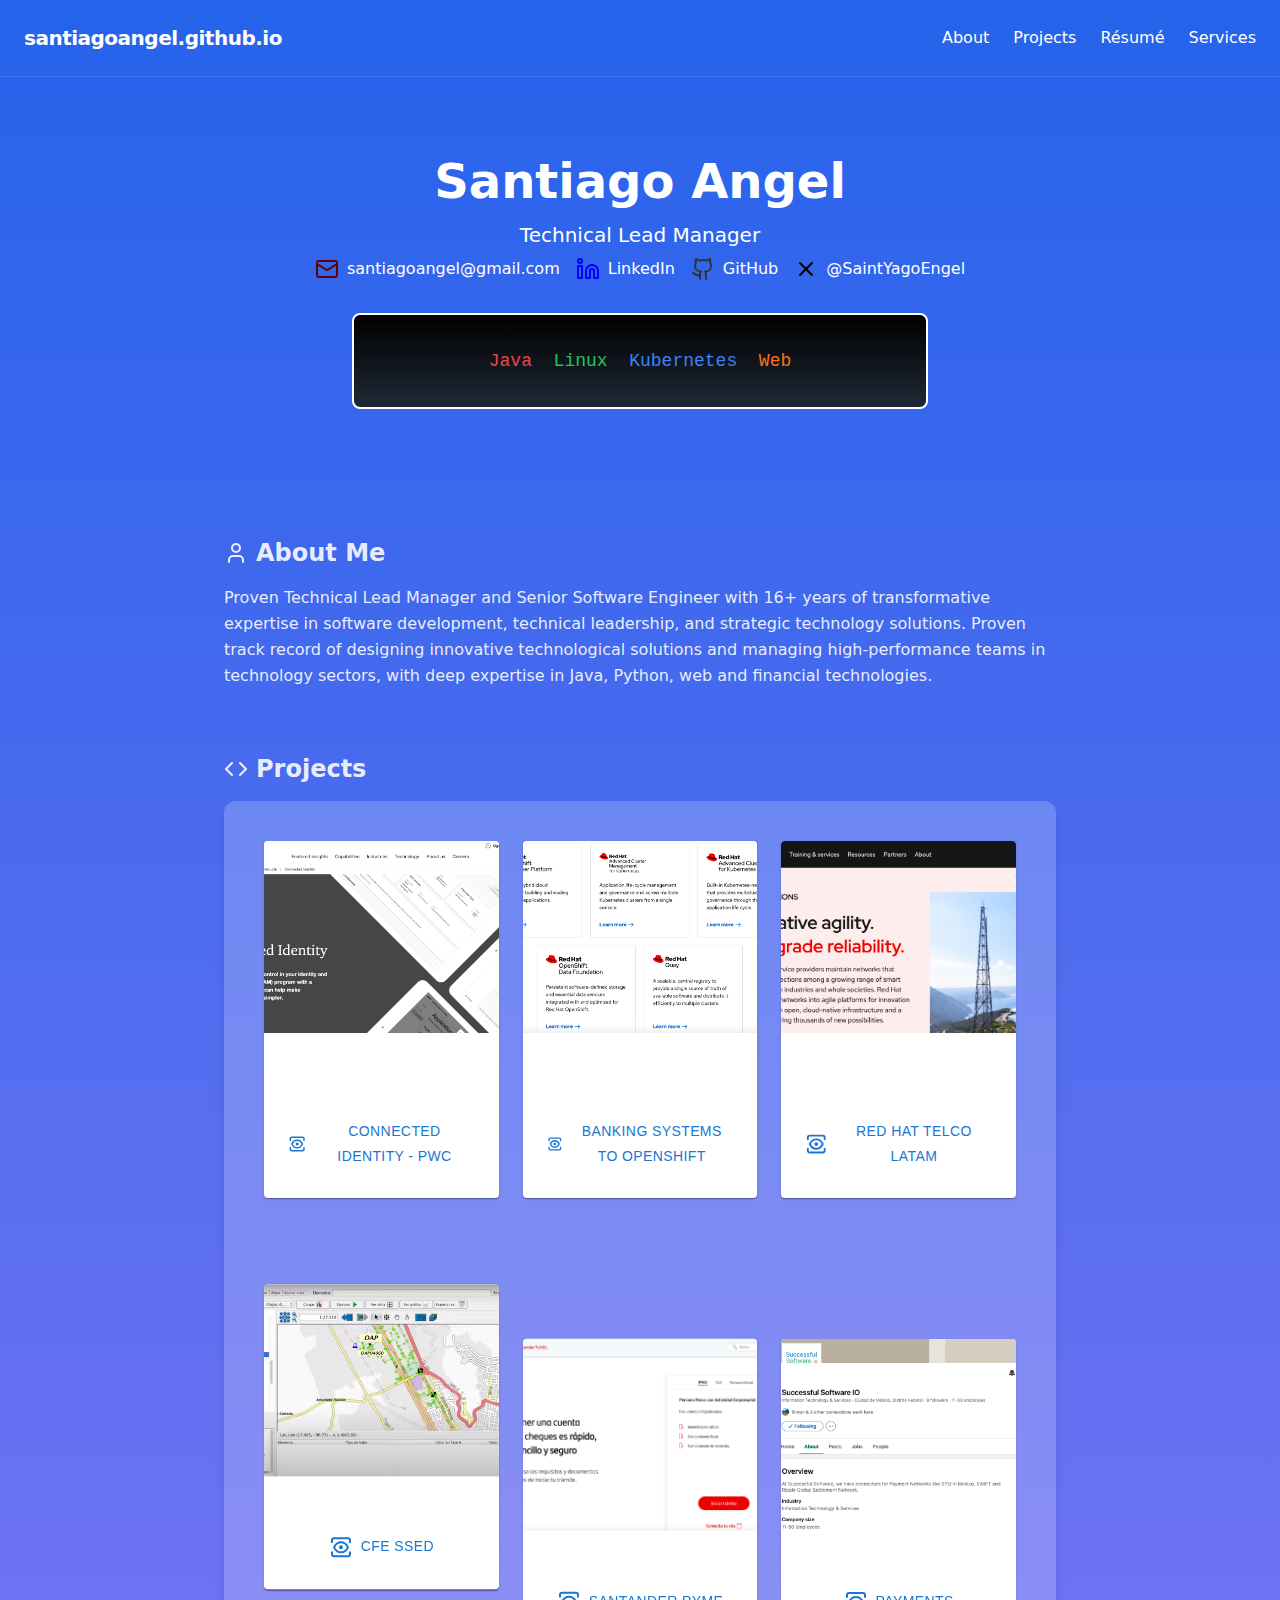
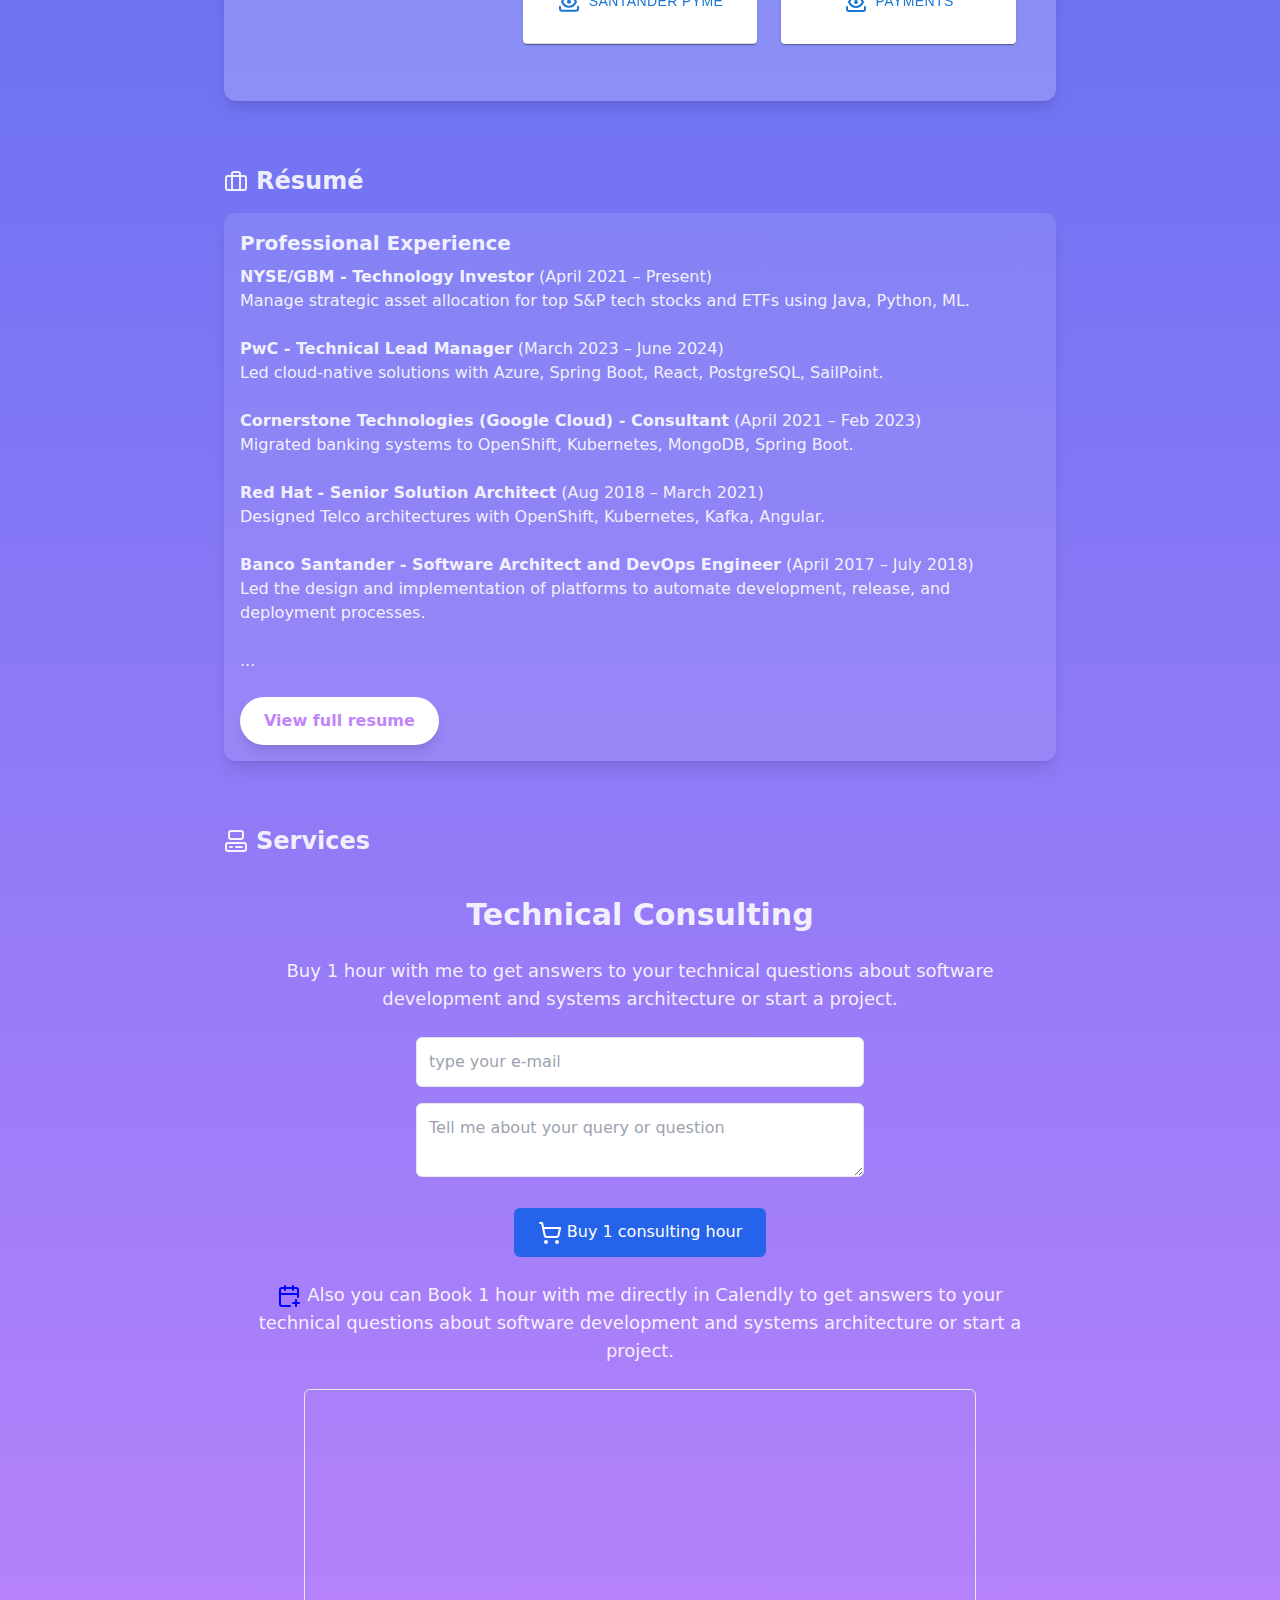
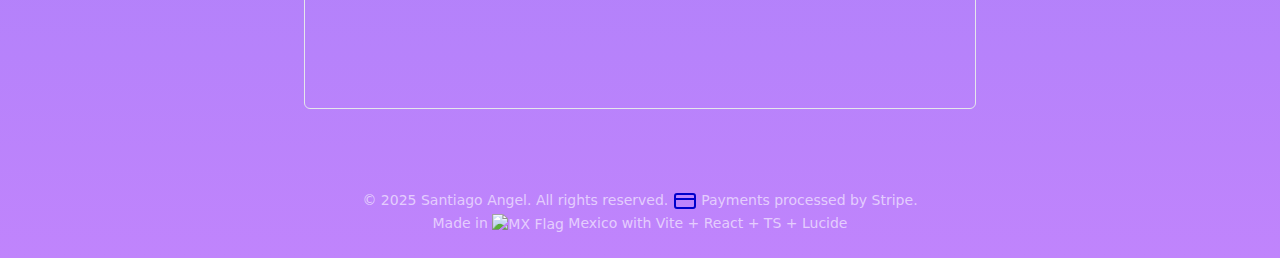
==== commit 9d1ef573: "fix flag" ====
--- a/index.html
+++ b/index.html
@@ -8,7 +8,7 @@
     <script async src="https://pagead2.googlesyndication.com/pagead/js/adsbygoogle.js?client=ca-pub-8626349647491487"
      crossorigin="anonymous"></script>
     <title>Santiago Angel Home Page (made with Vite + React + TS)</title>
-    <script type="module" crossorigin src="/assets/index-BxO3_Hd6.js"></script>
+    <script type="module" crossorigin src="/assets/index-BzXE5x3m.js"></script>
     <link rel="stylesheet" crossorigin href="/assets/index-C42b2hZ8.css">
   </head>
   <body>
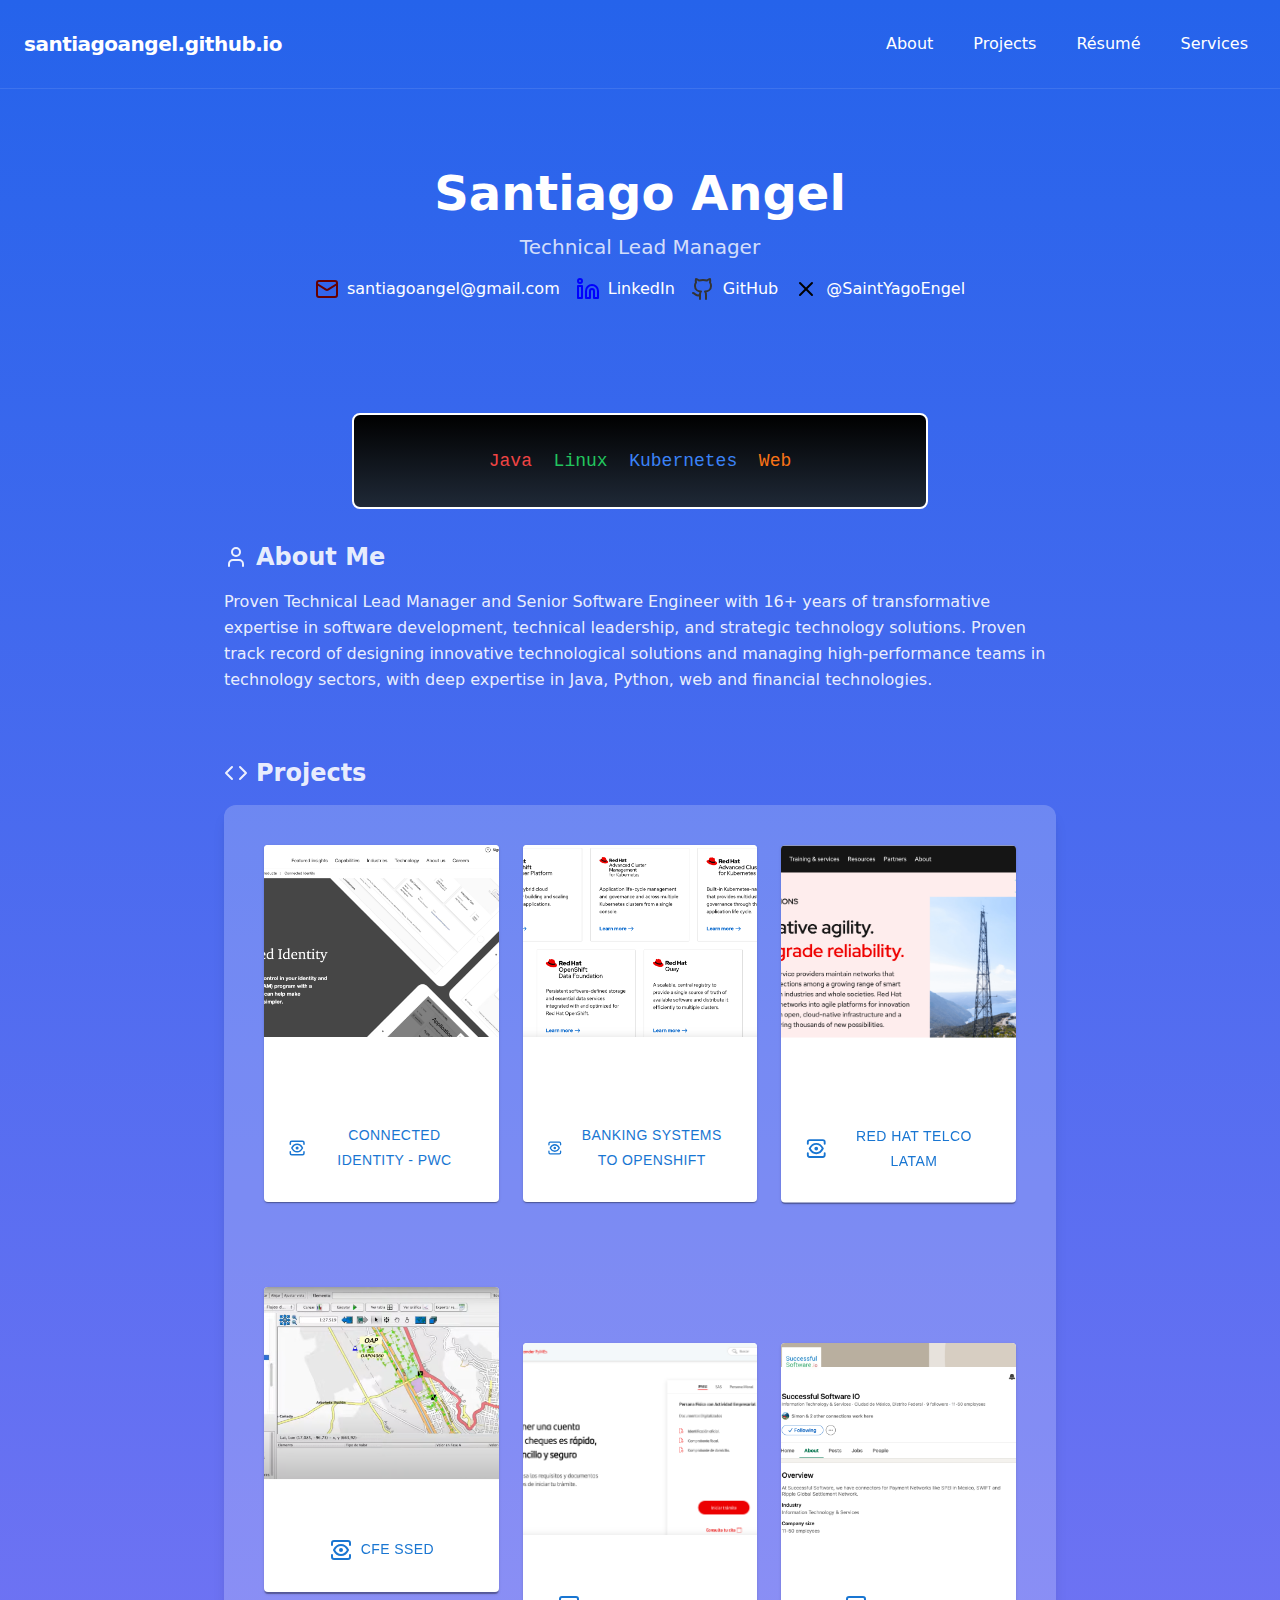
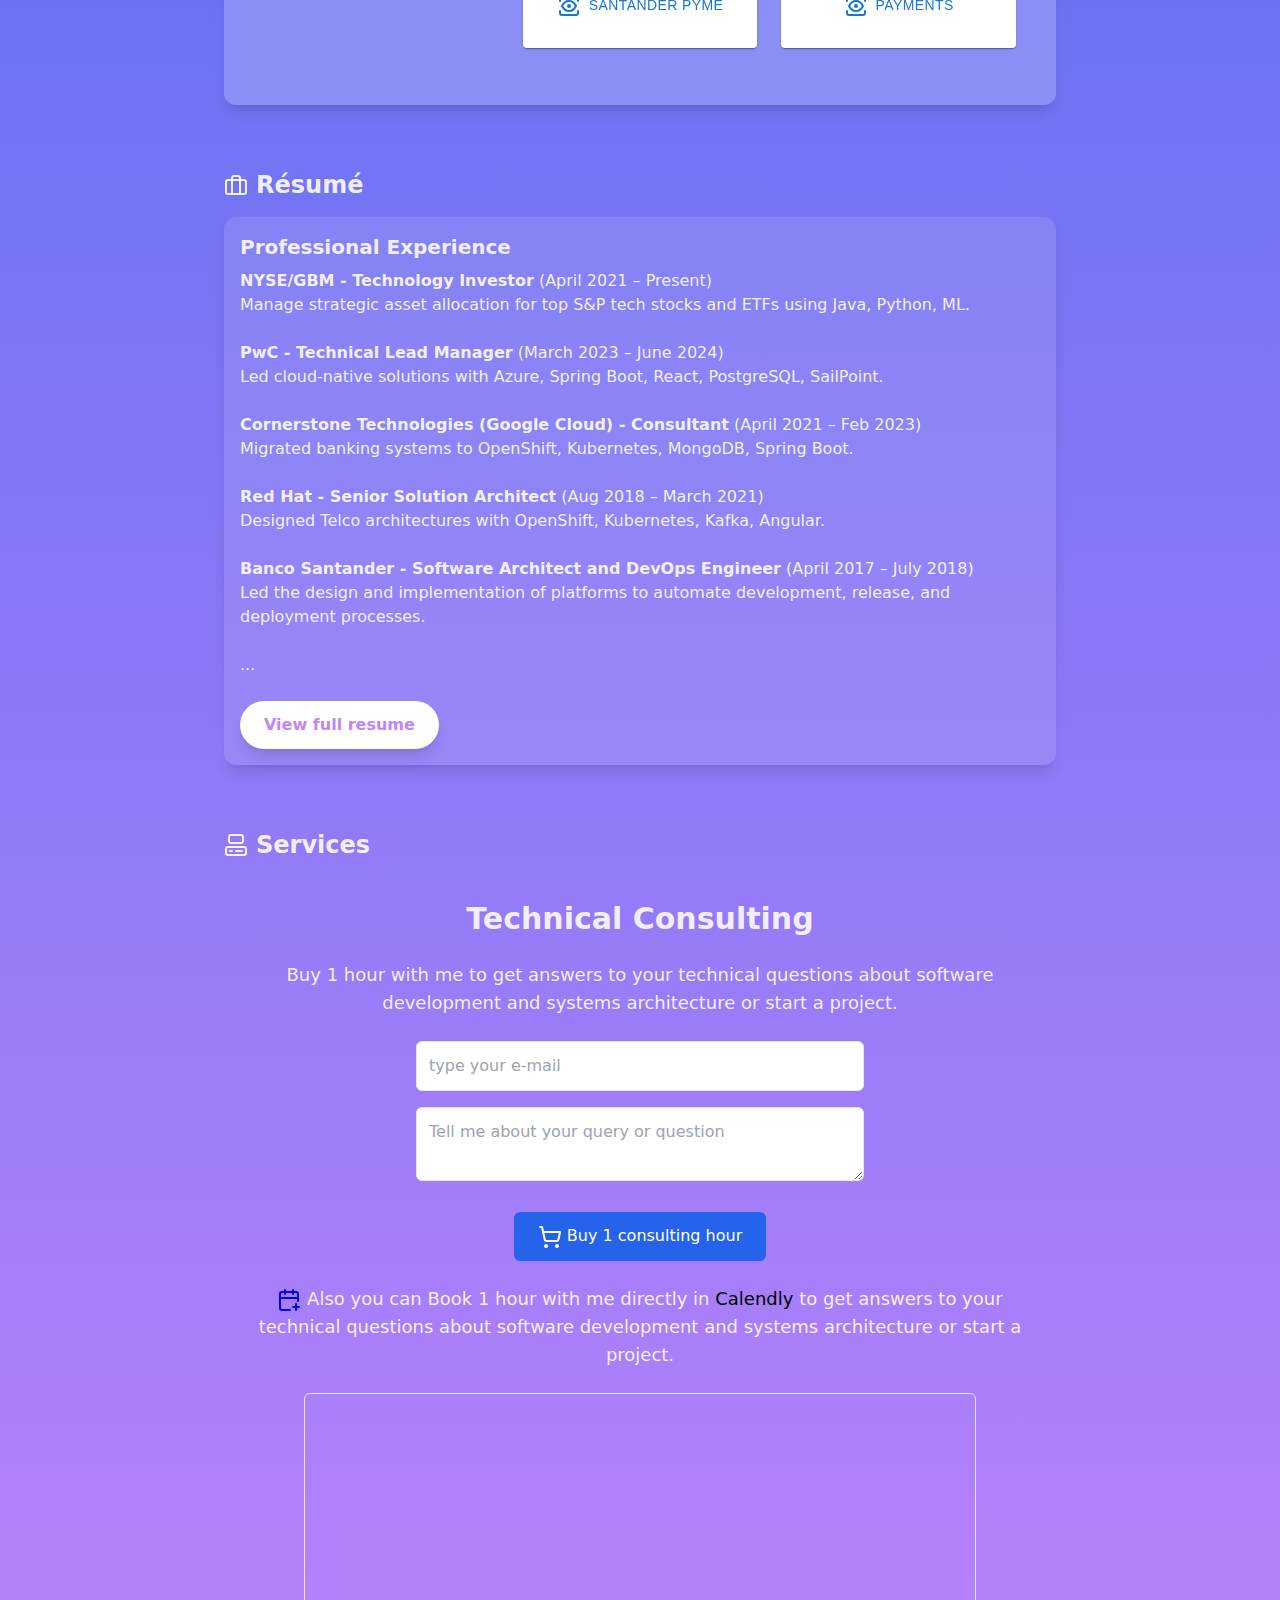
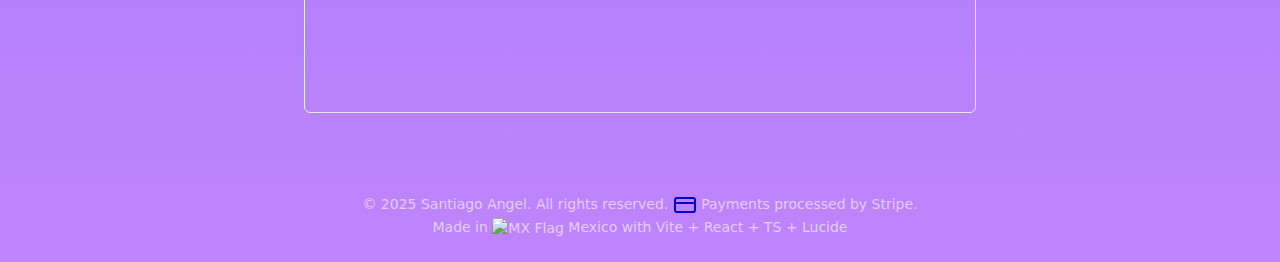
==== commit 4db03a1c: "fix burger" ====
--- a/index.html
+++ b/index.html
@@ -8,8 +8,8 @@
     <script async src="https://pagead2.googlesyndication.com/pagead/js/adsbygoogle.js?client=ca-pub-8626349647491487"
      crossorigin="anonymous"></script>
     <title>Santiago Angel Home Page (made with Vite + React + TS)</title>
-    <script type="module" crossorigin src="/assets/index-BzXE5x3m.js"></script>
-    <link rel="stylesheet" crossorigin href="/assets/index-C42b2hZ8.css">
+    <script type="module" crossorigin src="/assets/index-DkKsXz5g.js"></script>
+    <link rel="stylesheet" crossorigin href="/assets/index-C1bL0w1U.css">
   </head>
   <body>
     <div id="root"></div>
--- a/assets/index-C1bL0w1U.css
+++ b/assets/index-C1bL0w1U.css
@@ -0,0 +1 @@
+*,:before,:after{--tw-border-spacing-x: 0;--tw-border-spacing-y: 0;--tw-translate-x: 0;--tw-translate-y: 0;--tw-rotate: 0;--tw-skew-x: 0;--tw-skew-y: 0;--tw-scale-x: 1;--tw-scale-y: 1;--tw-pan-x: ;--tw-pan-y: ;--tw-pinch-zoom: ;--tw-scroll-snap-strictness: proximity;--tw-gradient-from-position: ;--tw-gradient-via-position: ;--tw-gradient-to-position: ;--tw-ordinal: ;--tw-slashed-zero: ;--tw-numeric-figure: ;--tw-numeric-spacing: ;--tw-numeric-fraction: ;--tw-ring-inset: ;--tw-ring-offset-width: 0px;--tw-ring-offset-color: #fff;--tw-ring-color: rgb(59 130 246 / .5);--tw-ring-offset-shadow: 0 0 #0000;--tw-ring-shadow: 0 0 #0000;--tw-shadow: 0 0 #0000;--tw-shadow-colored: 0 0 #0000;--tw-blur: ;--tw-brightness: ;--tw-contrast: ;--tw-grayscale: ;--tw-hue-rotate: ;--tw-invert: ;--tw-saturate: ;--tw-sepia: ;--tw-drop-shadow: ;--tw-backdrop-blur: ;--tw-backdrop-brightness: ;--tw-backdrop-contrast: ;--tw-backdrop-grayscale: ;--tw-backdrop-hue-rotate: ;--tw-backdrop-invert: ;--tw-backdrop-opacity: ;--tw-backdrop-saturate: ;--tw-backdrop-sepia: ;--tw-contain-size: ;--tw-contain-layout: ;--tw-contain-paint: ;--tw-contain-style: }::backdrop{--tw-border-spacing-x: 0;--tw-border-spacing-y: 0;--tw-translate-x: 0;--tw-translate-y: 0;--tw-rotate: 0;--tw-skew-x: 0;--tw-skew-y: 0;--tw-scale-x: 1;--tw-scale-y: 1;--tw-pan-x: ;--tw-pan-y: ;--tw-pinch-zoom: ;--tw-scroll-snap-strictness: proximity;--tw-gradient-from-position: ;--tw-gradient-via-position: ;--tw-gradient-to-position: ;--tw-ordinal: ;--tw-slashed-zero: ;--tw-numeric-figure: ;--tw-numeric-spacing: ;--tw-numeric-fraction: ;--tw-ring-inset: ;--tw-ring-offset-width: 0px;--tw-ring-offset-color: #fff;--tw-ring-color: rgb(59 130 246 / .5);--tw-ring-offset-shadow: 0 0 #0000;--tw-ring-shadow: 0 0 #0000;--tw-shadow: 0 0 #0000;--tw-shadow-colored: 0 0 #0000;--tw-blur: ;--tw-brightness: ;--tw-contrast: ;--tw-grayscale: ;--tw-hue-rotate: ;--tw-invert: ;--tw-saturate: ;--tw-sepia: ;--tw-drop-shadow: ;--tw-backdrop-blur: ;--tw-backdrop-brightness: ;--tw-backdrop-contrast: ;--tw-backdrop-grayscale: ;--tw-backdrop-hue-rotate: ;--tw-backdrop-invert: ;--tw-backdrop-opacity: ;--tw-backdrop-saturate: ;--tw-backdrop-sepia: ;--tw-contain-size: ;--tw-contain-layout: ;--tw-contain-paint: ;--tw-contain-style: }*,:before,:after{box-sizing:border-box;border-width:0;border-style:solid;border-color:#e5e7eb}:before,:after{--tw-content: ""}html,:host{line-height:1.5;-webkit-text-size-adjust:100%;-moz-tab-size:4;-o-tab-size:4;tab-size:4;font-family:ui-sans-serif,system-ui,sans-serif,"Apple Color Emoji","Segoe UI Emoji",Segoe UI Symbol,"Noto Color Emoji";font-feature-settings:normal;font-variation-settings:normal;-webkit-tap-highlight-color:transparent}body{margin:0;line-height:inherit}hr{height:0;color:inherit;border-top-width:1px}abbr:where([title]){-webkit-text-decoration:underline dotted;text-decoration:underline dotted}h1,h2,h3,h4,h5,h6{font-size:inherit;font-weight:inherit}a{color:inherit;text-decoration:inherit}b,strong{font-weight:bolder}code,kbd,samp,pre{font-family:ui-monospace,SFMono-Regular,Menlo,Monaco,Consolas,Liberation Mono,Courier New,monospace;font-feature-settings:normal;font-variation-settings:normal;font-size:1em}small{font-size:80%}sub,sup{font-size:75%;line-height:0;position:relative;vertical-align:baseline}sub{bottom:-.25em}sup{top:-.5em}table{text-indent:0;border-color:inherit;border-collapse:collapse}button,input,optgroup,select,textarea{font-family:inherit;font-feature-settings:inherit;font-variation-settings:inherit;font-size:100%;font-weight:inherit;line-height:inherit;letter-spacing:inherit;color:inherit;margin:0;padding:0}button,select{text-transform:none}button,input:where([type=button]),input:where([type=reset]),input:where([type=submit]){-webkit-appearance:button;background-color:transparent;background-image:none}:-moz-focusring{outline:auto}:-moz-ui-invalid{box-shadow:none}progress{vertical-align:baseline}::-webkit-inner-spin-button,::-webkit-outer-spin-button{height:auto}[type=search]{-webkit-appearance:textfield;outline-offset:-2px}::-webkit-search-decoration{-webkit-appearance:none}::-webkit-file-upload-button{-webkit-appearance:button;font:inherit}summary{display:list-item}blockquote,dl,dd,h1,h2,h3,h4,h5,h6,hr,figure,p,pre{margin:0}fieldset{margin:0;padding:0}legend{padding:0}ol,ul,menu{list-style:none;margin:0;padding:0}dialog{padding:0}textarea{resize:vertical}input::-moz-placeholder,textarea::-moz-placeholder{opacity:1;color:#9ca3af}input::placeholder,textarea::placeholder{opacity:1;color:#9ca3af}button,[role=button]{cursor:pointer}:disabled{cursor:default}img,svg,video,canvas,audio,iframe,embed,object{display:block;vertical-align:middle}img,video{max-width:100%;height:auto}[hidden]{display:none}.absolute{position:absolute}.right-0{right:0}.top-16{top:4rem}.mx-auto{margin-left:auto;margin-right:auto}.my-4{margin-top:1rem;margin-bottom:1rem}.mb-2{margin-bottom:.5rem}.mb-4{margin-bottom:1rem}.mb-6{margin-bottom:1.5rem}.mb-8{margin-bottom:2rem}.mr-2{margin-right:.5rem}.mt-2{margin-top:.5rem}.mt-4{margin-top:1rem}.mt-8{margin-top:2rem}.block{display:block}.inline{display:inline}.flex{display:flex}.grid{display:grid}.hidden{display:none}.h-48{height:12rem}.h-80{height:20rem}.min-h-screen{min-height:100vh}.w-full{width:100%}.max-w-2xl{max-width:42rem}.max-w-4xl{max-width:56rem}.max-w-md{max-width:28rem}.max-w-xl{max-width:36rem}.cursor-pointer{cursor:pointer}.list-disc{list-style-type:disc}.grid-cols-1{grid-template-columns:repeat(1,minmax(0,1fr))}.flex-col{flex-direction:column}.items-center{align-items:center}.justify-center{justify-content:center}.justify-between{justify-content:space-between}.gap-2{gap:.5rem}.gap-4{gap:1rem}.gap-6{gap:1.5rem}.space-y-4>:not([hidden])~:not([hidden]){--tw-space-y-reverse: 0;margin-top:calc(1rem * calc(1 - var(--tw-space-y-reverse)));margin-bottom:calc(1rem * var(--tw-space-y-reverse))}.space-y-6>:not([hidden])~:not([hidden]){--tw-space-y-reverse: 0;margin-top:calc(1.5rem * calc(1 - var(--tw-space-y-reverse)));margin-bottom:calc(1.5rem * var(--tw-space-y-reverse))}.overflow-hidden{overflow:hidden}.rounded-2xl{border-radius:1rem}.rounded-full{border-radius:9999px}.rounded-lg{border-radius:.5rem}.rounded-md{border-radius:.375rem}.rounded-xl{border-radius:.75rem}.border{border-width:1px}.border-2{border-width:2px}.border-b{border-bottom-width:1px}.border-white{--tw-border-opacity: 1;border-color:rgb(255 255 255 / var(--tw-border-opacity))}.border-white\/10{border-color:#ffffff1a}.bg-black\/40{background-color:#0006}.bg-blue-600{--tw-bg-opacity: 1;background-color:rgb(37 99 235 / var(--tw-bg-opacity))}.bg-blue-700{--tw-bg-opacity: 1;background-color:rgb(29 78 216 / var(--tw-bg-opacity))}.bg-green-600{--tw-bg-opacity: 1;background-color:rgb(22 163 74 / var(--tw-bg-opacity))}.bg-red-600{--tw-bg-opacity: 1;background-color:rgb(220 38 38 / var(--tw-bg-opacity))}.bg-white{--tw-bg-opacity: 1;background-color:rgb(255 255 255 / var(--tw-bg-opacity))}.bg-white\/10{background-color:#ffffff1a}.bg-white\/20{background-color:#fff3}.bg-gradient-to-b{background-image:linear-gradient(to bottom,var(--tw-gradient-stops))}.from-black{--tw-gradient-from: #000 var(--tw-gradient-from-position);--tw-gradient-to: rgb(0 0 0 / 0) var(--tw-gradient-to-position);--tw-gradient-stops: var(--tw-gradient-from), var(--tw-gradient-to)}.from-blue-600{--tw-gradient-from: #2563eb var(--tw-gradient-from-position);--tw-gradient-to: rgb(37 99 235 / 0) var(--tw-gradient-to-position);--tw-gradient-stops: var(--tw-gradient-from), var(--tw-gradient-to)}.to-gray-800{--tw-gradient-to: #1f2937 var(--tw-gradient-to-position)}.to-purple-400{--tw-gradient-to: #c084fc var(--tw-gradient-to-position)}.object-cover{-o-object-fit:cover;object-fit:cover}.p-10{padding:2.5rem}.p-2{padding:.5rem}.p-3{padding:.75rem}.p-4{padding:1rem}.p-6{padding:1.5rem}.p-8{padding:2rem}.px-4{padding-left:1rem;padding-right:1rem}.px-6{padding-left:1.5rem;padding-right:1.5rem}.py-20{padding-top:5rem;padding-bottom:5rem}.py-3{padding-top:.75rem;padding-bottom:.75rem}.pl-5{padding-left:1.25rem}.text-left{text-align:left}.text-center{text-align:center}.font-mono{font-family:ui-monospace,SFMono-Regular,Menlo,Monaco,Consolas,Liberation Mono,Courier New,monospace}.font-sans{font-family:ui-sans-serif,system-ui,sans-serif,"Apple Color Emoji","Segoe UI Emoji",Segoe UI Symbol,"Noto Color Emoji"}.text-2xl{font-size:1.5rem;line-height:2rem}.text-3xl{font-size:1.875rem;line-height:2.25rem}.text-4xl{font-size:2.25rem;line-height:2.5rem}.text-lg{font-size:1.125rem;line-height:1.75rem}.text-sm{font-size:.875rem;line-height:1.25rem}.text-xl{font-size:1.25rem;line-height:1.75rem}.font-bold{font-weight:700}.font-extrabold{font-weight:800}.font-semibold{font-weight:600}.leading-relaxed{line-height:1.625}.tracking-tight{letter-spacing:-.025em}.text-black{--tw-text-opacity: 1;color:rgb(0 0 0 / var(--tw-text-opacity))}.text-blue-500{--tw-text-opacity: 1;color:rgb(59 130 246 / var(--tw-text-opacity))}.text-gray-600{--tw-text-opacity: 1;color:rgb(75 85 99 / var(--tw-text-opacity))}.text-green-500{--tw-text-opacity: 1;color:rgb(34 197 94 / var(--tw-text-opacity))}.text-orange-500{--tw-text-opacity: 1;color:rgb(249 115 22 / var(--tw-text-opacity))}.text-purple-400{--tw-text-opacity: 1;color:rgb(192 132 252 / var(--tw-text-opacity))}.text-red-500{--tw-text-opacity: 1;color:rgb(239 68 68 / var(--tw-text-opacity))}.text-white{--tw-text-opacity: 1;color:rgb(255 255 255 / var(--tw-text-opacity))}.text-white\/60{color:#fff9}.text-white\/80{color:#fffc}.text-white\/90{color:#ffffffe6}.shadow-lg{--tw-shadow: 0 10px 15px -3px rgb(0 0 0 / .1), 0 4px 6px -4px rgb(0 0 0 / .1);--tw-shadow-colored: 0 10px 15px -3px var(--tw-shadow-color), 0 4px 6px -4px var(--tw-shadow-color);box-shadow:var(--tw-ring-offset-shadow, 0 0 #0000),var(--tw-ring-shadow, 0 0 #0000),var(--tw-shadow)}.shadow-xl{--tw-shadow: 0 20px 25px -5px rgb(0 0 0 / .1), 0 8px 10px -6px rgb(0 0 0 / .1);--tw-shadow-colored: 0 20px 25px -5px var(--tw-shadow-color), 0 8px 10px -6px var(--tw-shadow-color);box-shadow:var(--tw-ring-offset-shadow, 0 0 #0000),var(--tw-ring-shadow, 0 0 #0000),var(--tw-shadow)}.transition{transition-property:color,background-color,border-color,text-decoration-color,fill,stroke,opacity,box-shadow,transform,filter,-webkit-backdrop-filter;transition-property:color,background-color,border-color,text-decoration-color,fill,stroke,opacity,box-shadow,transform,filter,backdrop-filter;transition-property:color,background-color,border-color,text-decoration-color,fill,stroke,opacity,box-shadow,transform,filter,backdrop-filter,-webkit-backdrop-filter;transition-timing-function:cubic-bezier(.4,0,.2,1);transition-duration:.15s}.transition-all{transition-property:all;transition-timing-function:cubic-bezier(.4,0,.2,1);transition-duration:.15s}.transition-transform{transition-property:transform;transition-timing-function:cubic-bezier(.4,0,.2,1);transition-duration:.15s}body{font-family:Arial,sans-serif}.hover\:scale-105:hover{--tw-scale-x: 1.05;--tw-scale-y: 1.05;transform:translate(var(--tw-translate-x),var(--tw-translate-y)) rotate(var(--tw-rotate)) skew(var(--tw-skew-x)) skewY(var(--tw-skew-y)) scaleX(var(--tw-scale-x)) scaleY(var(--tw-scale-y))}.hover\:bg-blue-700:hover{--tw-bg-opacity: 1;background-color:rgb(29 78 216 / var(--tw-bg-opacity))}.hover\:bg-green-700:hover{--tw-bg-opacity: 1;background-color:rgb(21 128 61 / var(--tw-bg-opacity))}.hover\:bg-purple-100:hover{--tw-bg-opacity: 1;background-color:rgb(243 232 255 / var(--tw-bg-opacity))}.hover\:bg-red-700:hover{--tw-bg-opacity: 1;background-color:rgb(185 28 28 / var(--tw-bg-opacity))}.hover\:underline:hover{text-decoration-line:underline}.hover\:shadow-xl:hover{--tw-shadow: 0 20px 25px -5px rgb(0 0 0 / .1), 0 8px 10px -6px rgb(0 0 0 / .1);--tw-shadow-colored: 0 20px 25px -5px var(--tw-shadow-color), 0 8px 10px -6px var(--tw-shadow-color);box-shadow:var(--tw-ring-offset-shadow, 0 0 #0000),var(--tw-ring-shadow, 0 0 #0000),var(--tw-shadow)}.focus\:outline-none:focus{outline:2px solid transparent;outline-offset:2px}@media (min-width: 640px){.sm\:grid-cols-2{grid-template-columns:repeat(2,minmax(0,1fr))}}@media (min-width: 768px){.md\:static{position:static}.md\:inline{display:inline}.md\:flex{display:flex}.md\:hidden{display:none}.md\:grid-cols-1{grid-template-columns:repeat(1,minmax(0,1fr))}.md\:flex-row{flex-direction:row}.md\:justify-end{justify-content:flex-end}.md\:space-x-6>:not([hidden])~:not([hidden]){--tw-space-x-reverse: 0;margin-right:calc(1.5rem * var(--tw-space-x-reverse));margin-left:calc(1.5rem * calc(1 - var(--tw-space-x-reverse)))}.md\:bg-transparent{background-color:transparent}.md\:p-0{padding:0}.md\:text-5xl{font-size:3rem;line-height:1}.md\:text-xl{font-size:1.25rem;line-height:1.75rem}}@media (min-width: 1024px){.lg\:grid-cols-3{grid-template-columns:repeat(3,minmax(0,1fr))}}
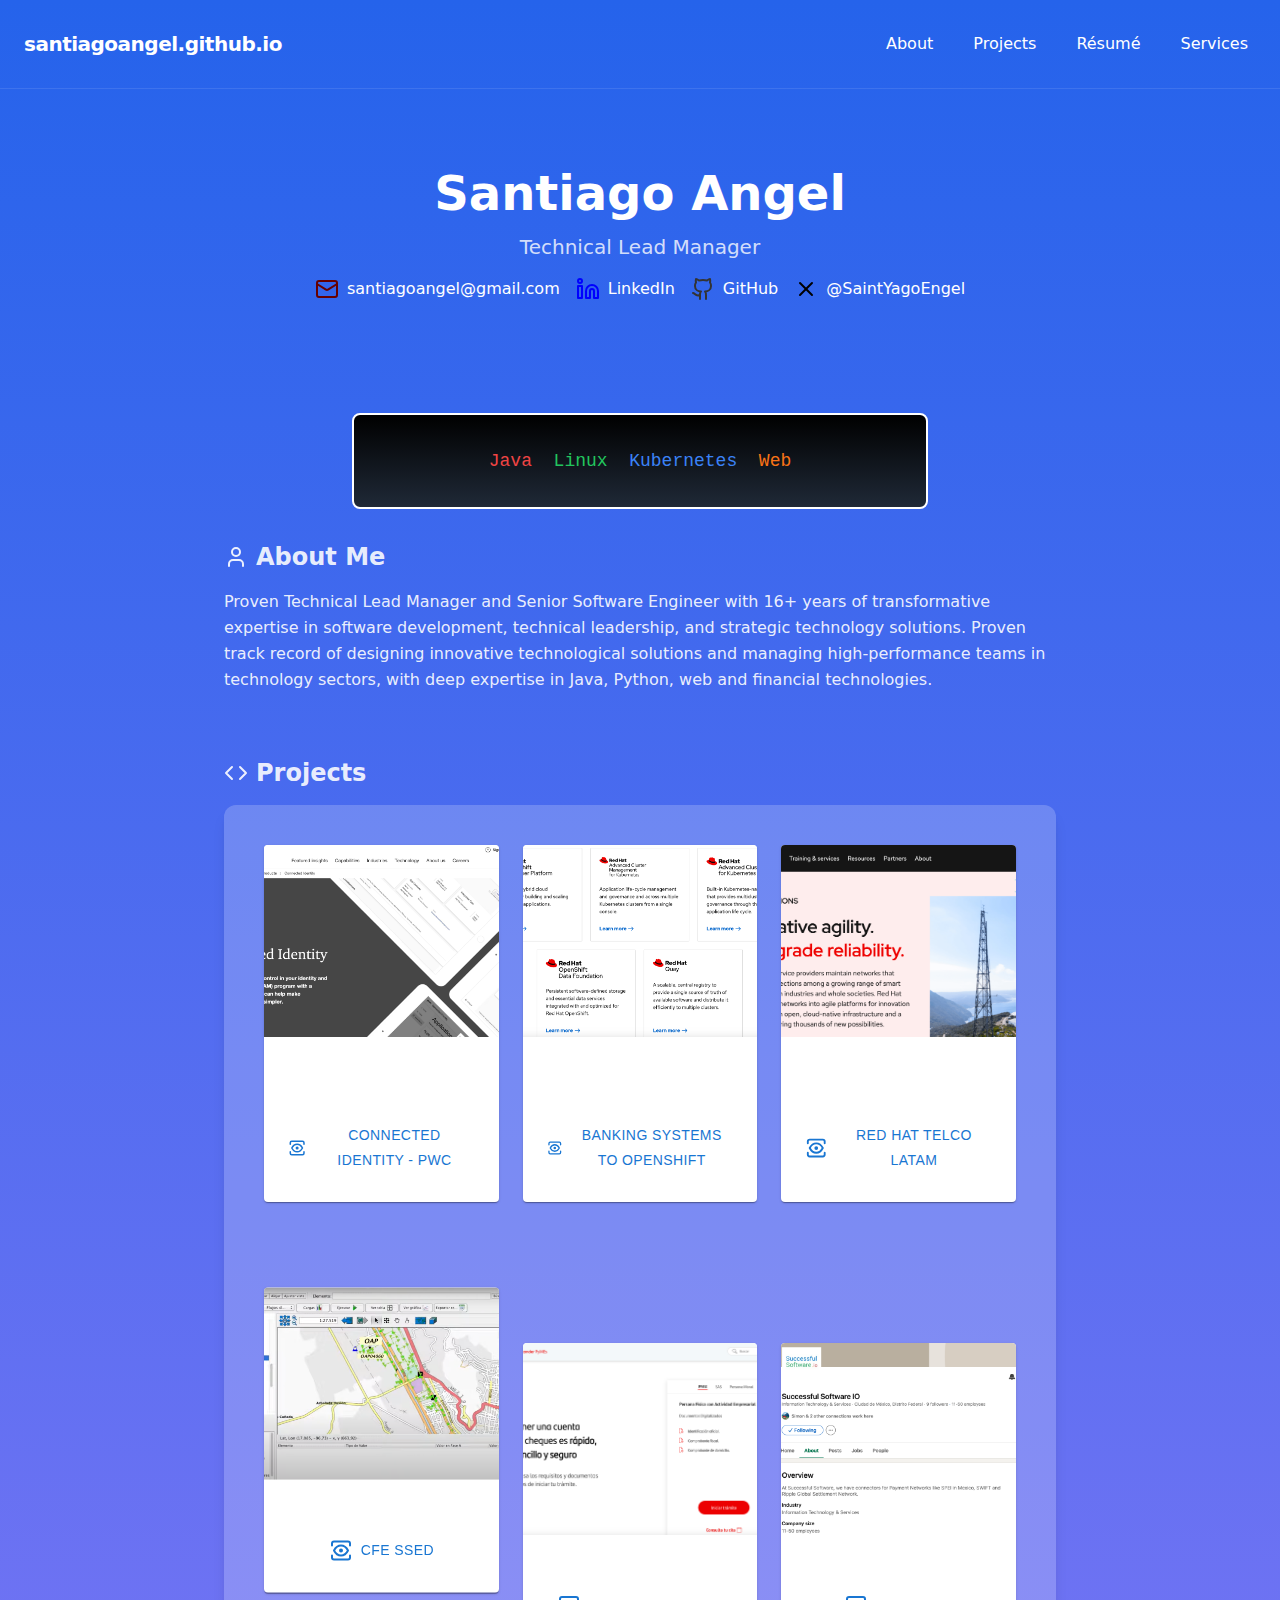
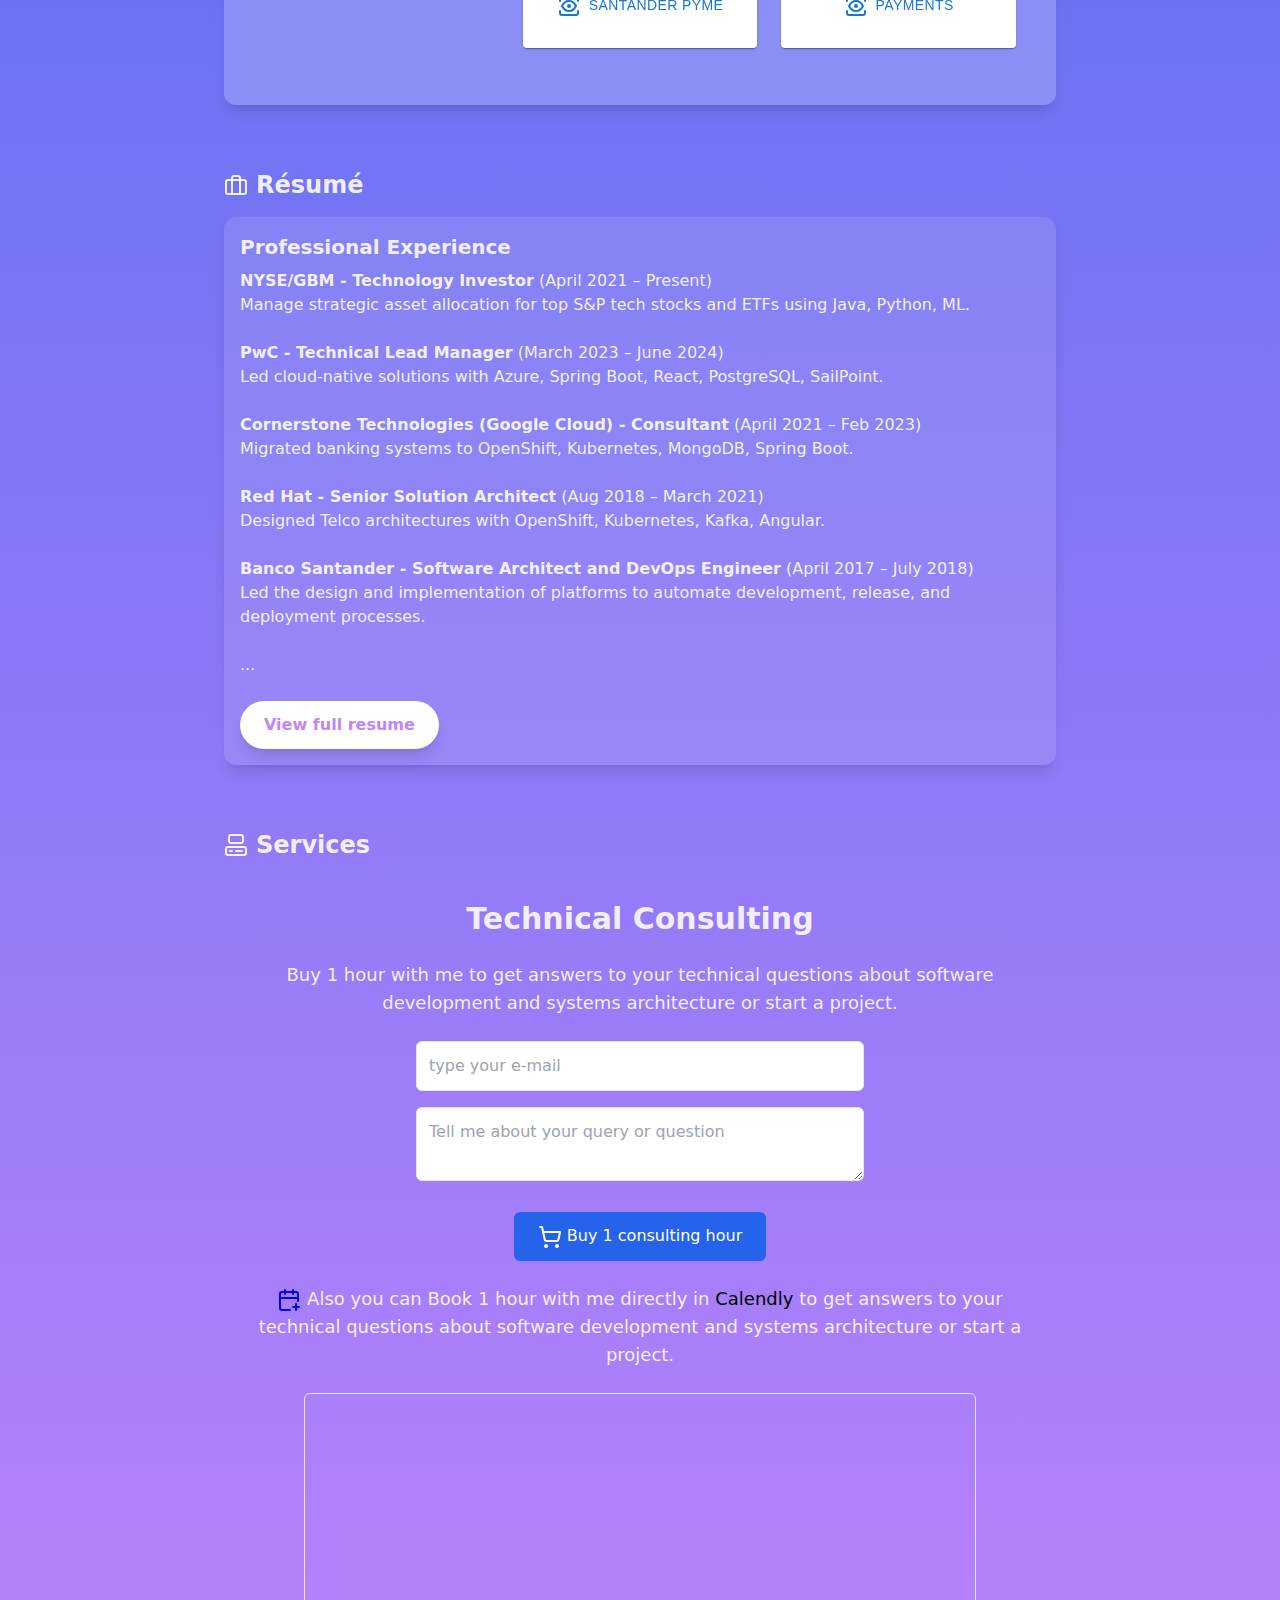
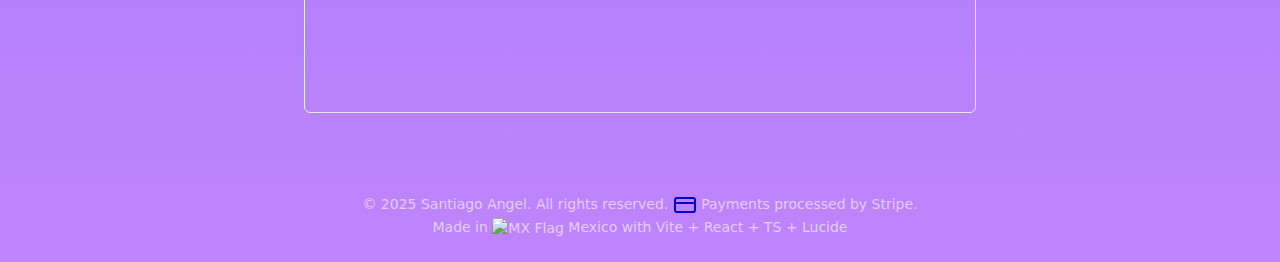
==== commit 2c87e243: "Ad tag" ====
--- a/index.html
+++ b/index.html
@@ -7,6 +7,15 @@
     <meta name="google-adsense-account" content="ca-pub-8626349647491487">
     <script async src="https://pagead2.googlesyndication.com/pagead/js/adsbygoogle.js?client=ca-pub-8626349647491487"
      crossorigin="anonymous"></script>
+     <!-- Google tag (gtag.js) -->
+      <script async src="https://www.googletagmanager.com/gtag/js?id=AW-16885278636"></script>
+      <script>
+        window.dataLayer = window.dataLayer || [];
+        function gtag() { dataLayer.push(arguments); }
+        gtag('js', new Date());
+        
+        gtag('config', 'AW-16885278636');
+      </script>
     <title>Santiago Angel Home Page (made with Vite + React + TS)</title>
     <script type="module" crossorigin src="/assets/index-DkKsXz5g.js"></script>
     <link rel="stylesheet" crossorigin href="/assets/index-C1bL0w1U.css">
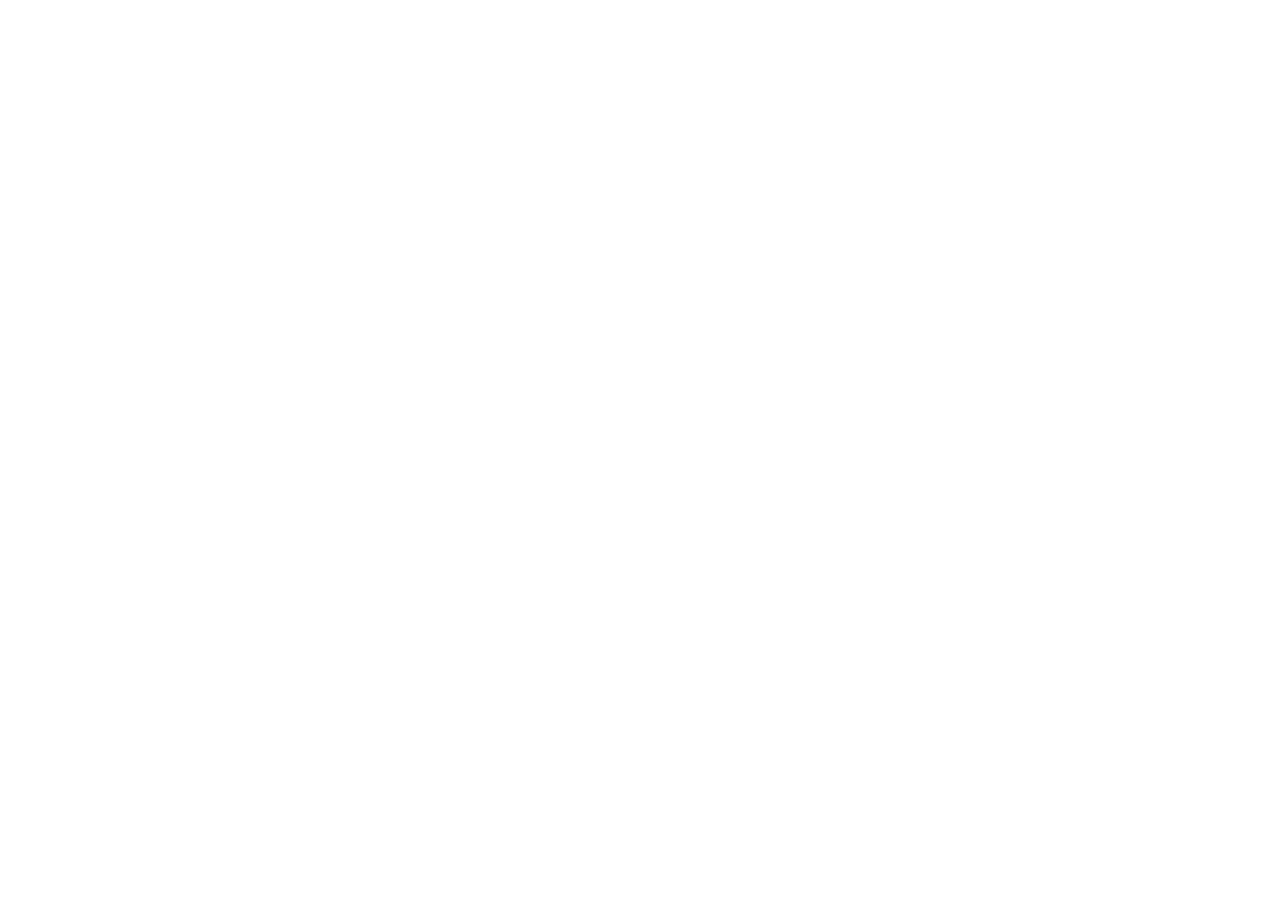
==== commit d34863a0: "enable ads" ====
--- a/index.html
+++ b/index.html
@@ -17,7 +17,7 @@
         gtag('config', 'AW-16885278636');
       </script>
     <title>Santiago Angel Home Page (made with Vite + React + TS)</title>
-    <script type="module" crossorigin src="/assets/index-DkKsXz5g.js"></script>
+    <script type="module" crossorigin src="/assets/index-B4mdocRa.js"></script>
     <link rel="stylesheet" crossorigin href="/assets/index-C1bL0w1U.css">
   </head>
   <body>
